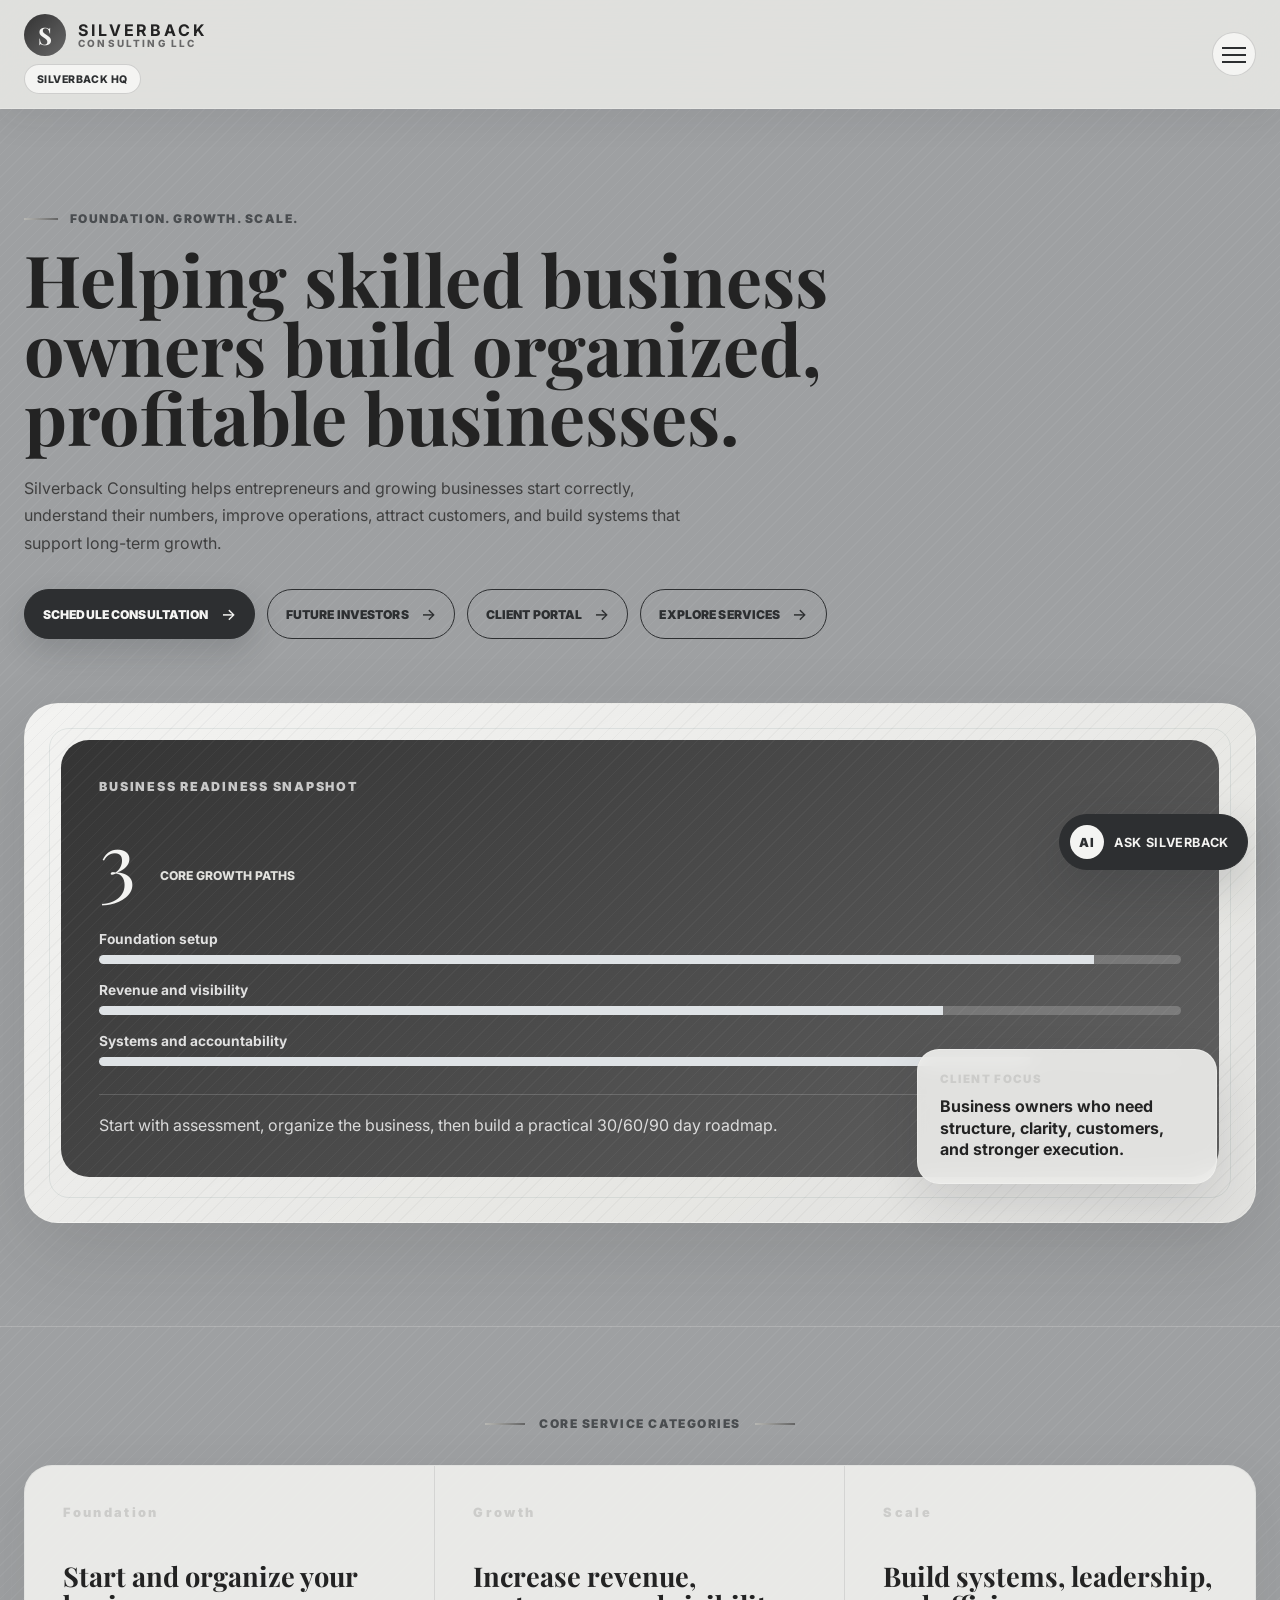
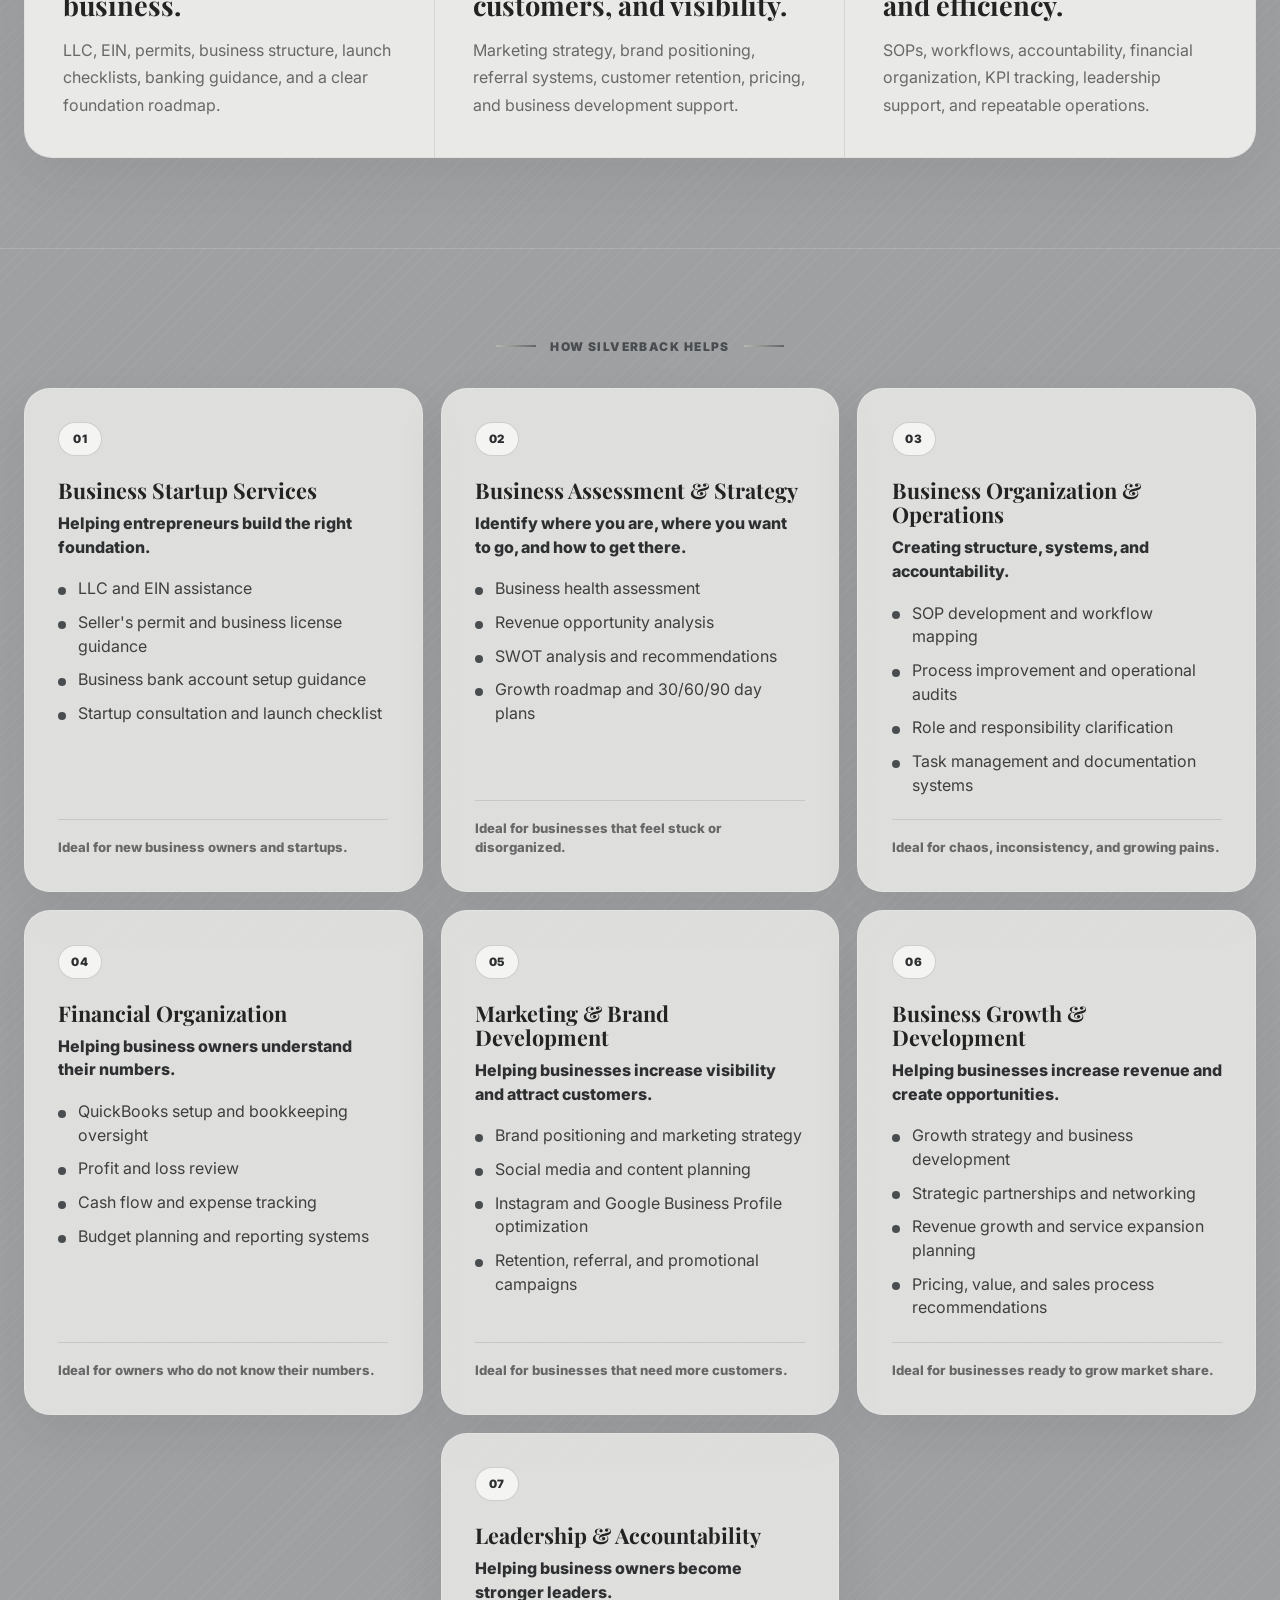
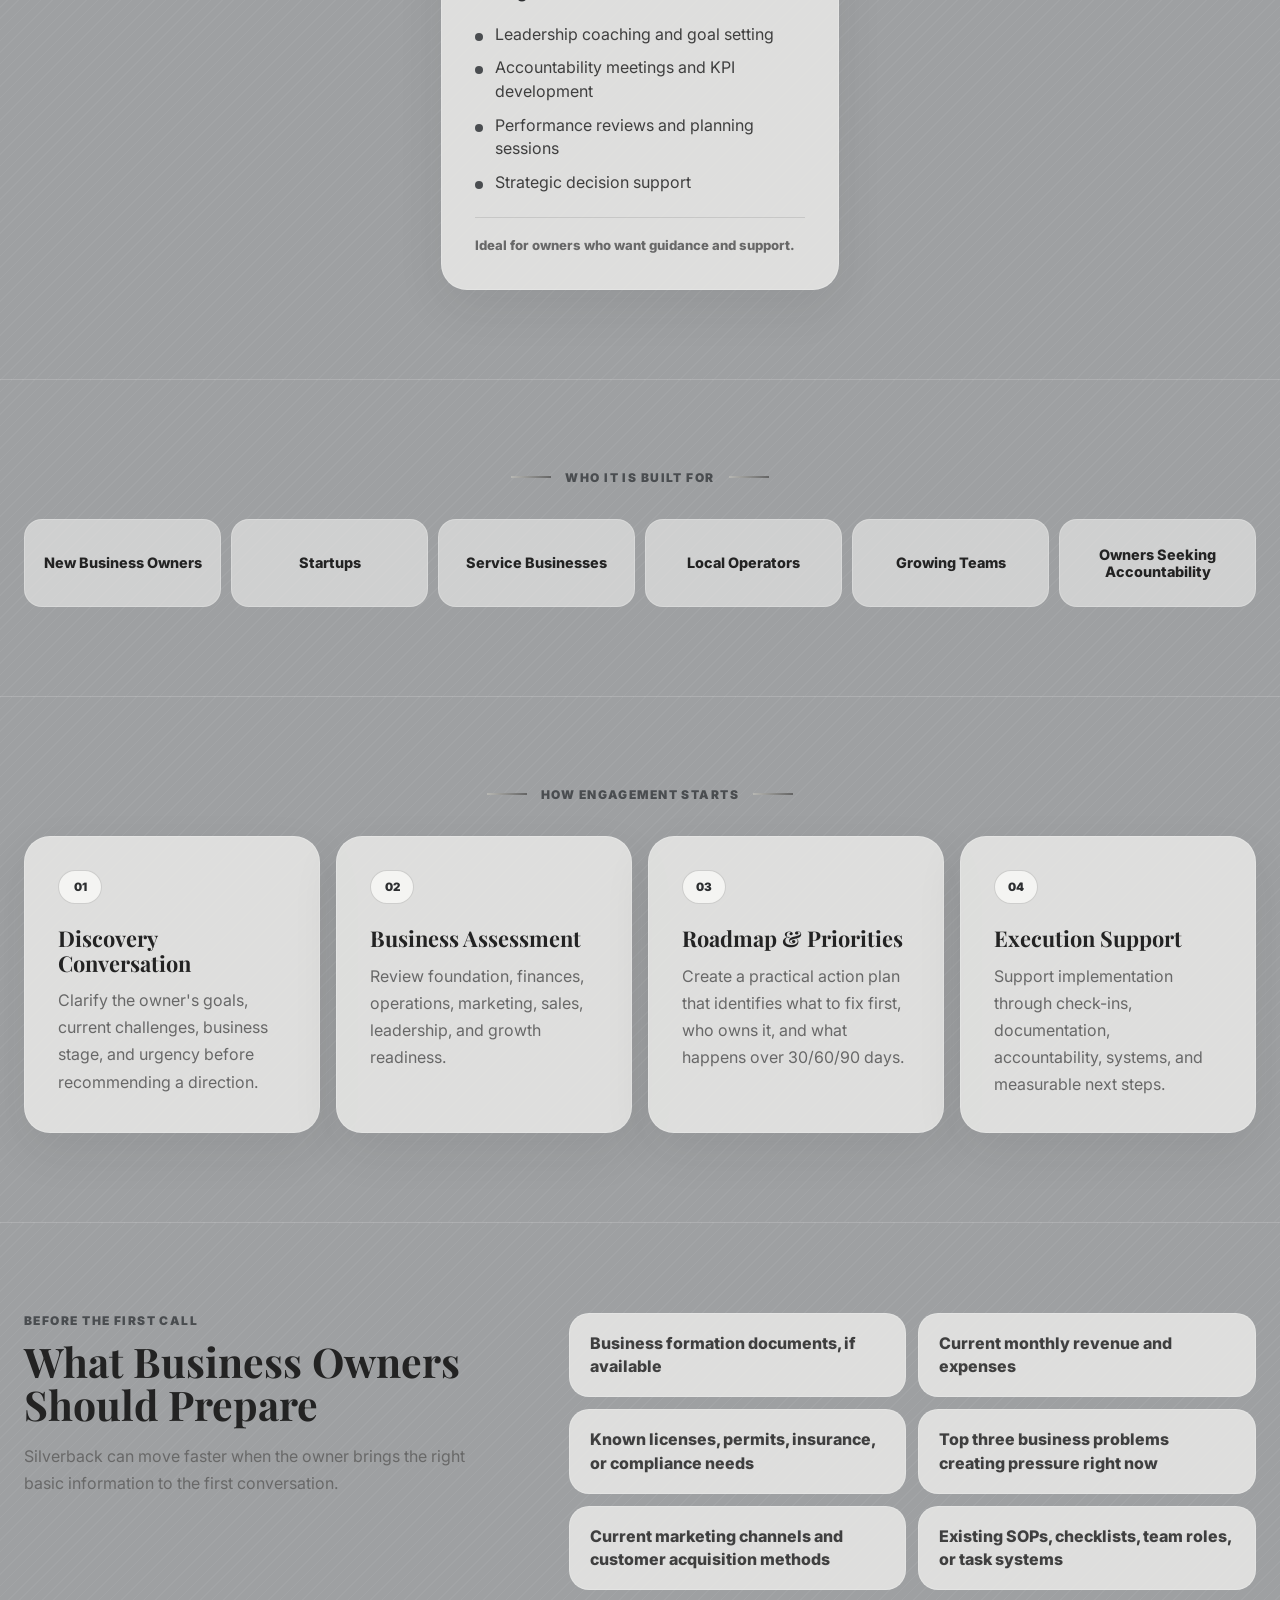
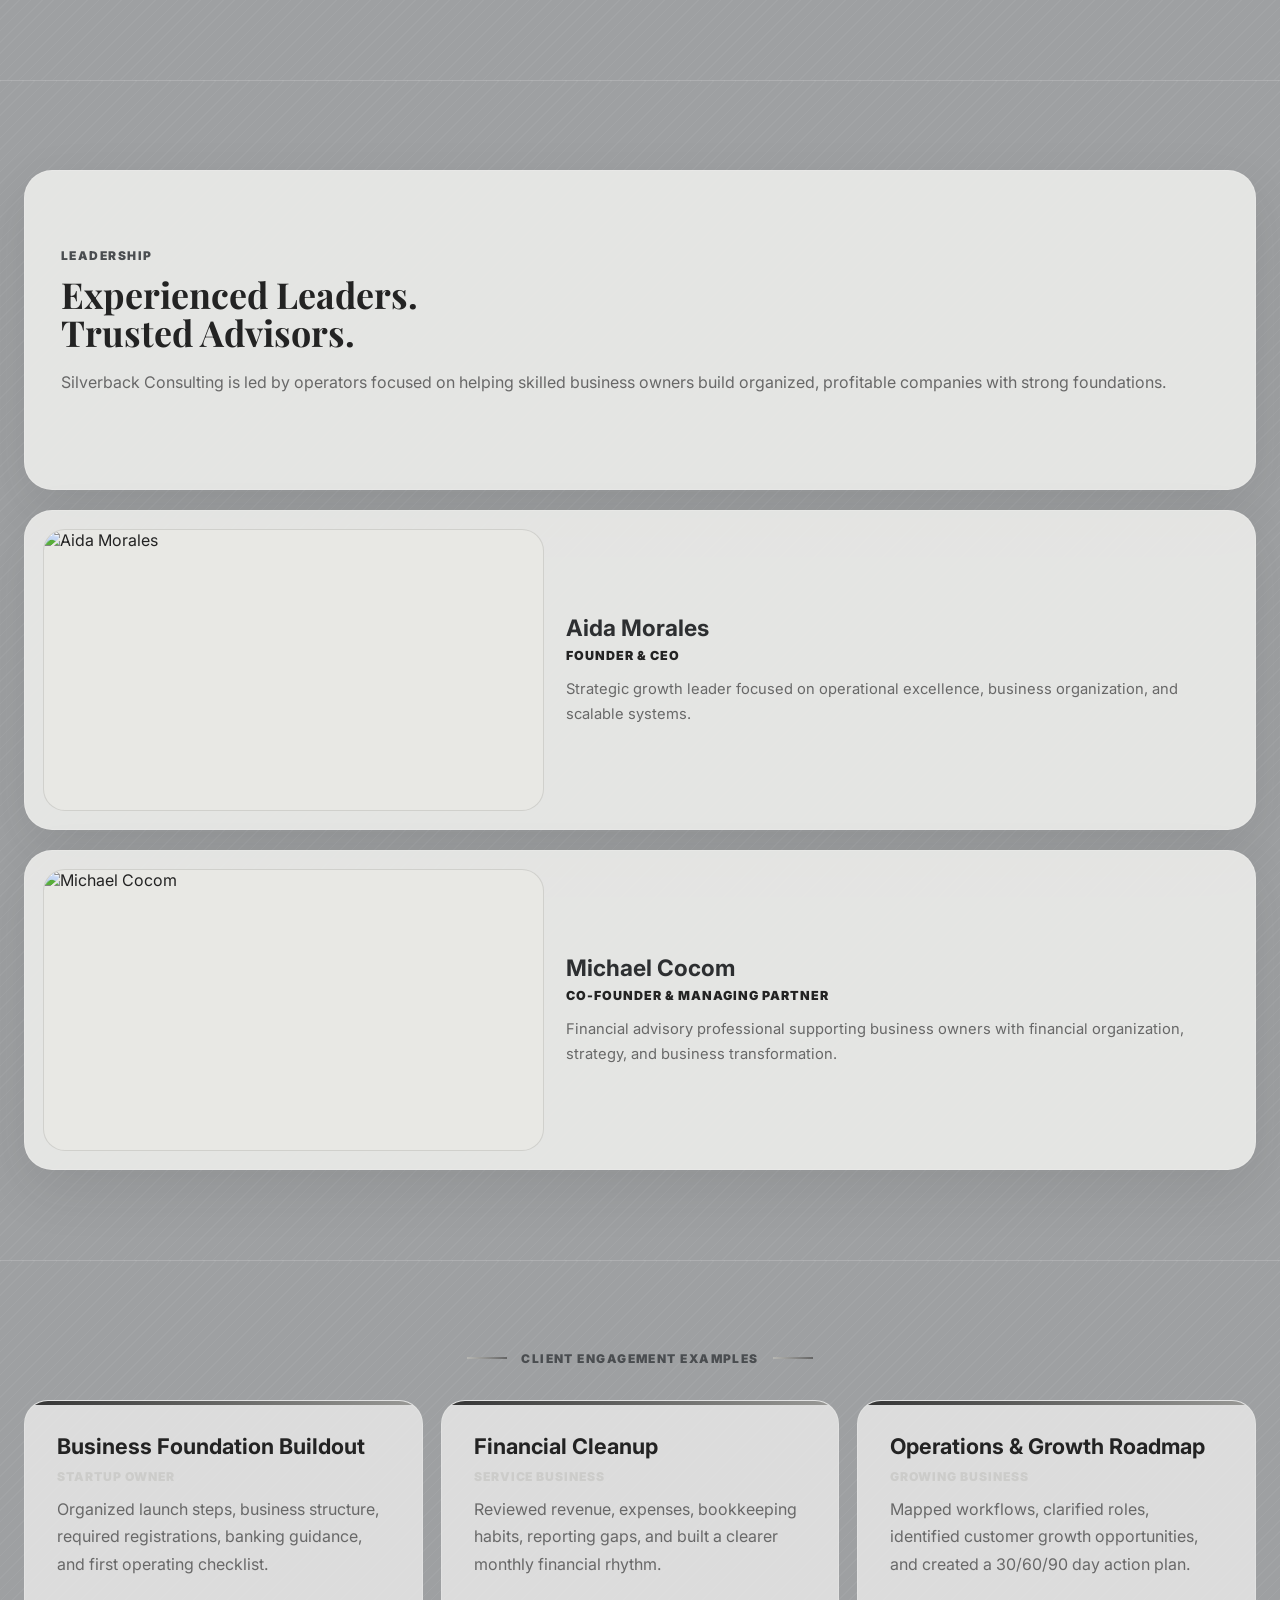
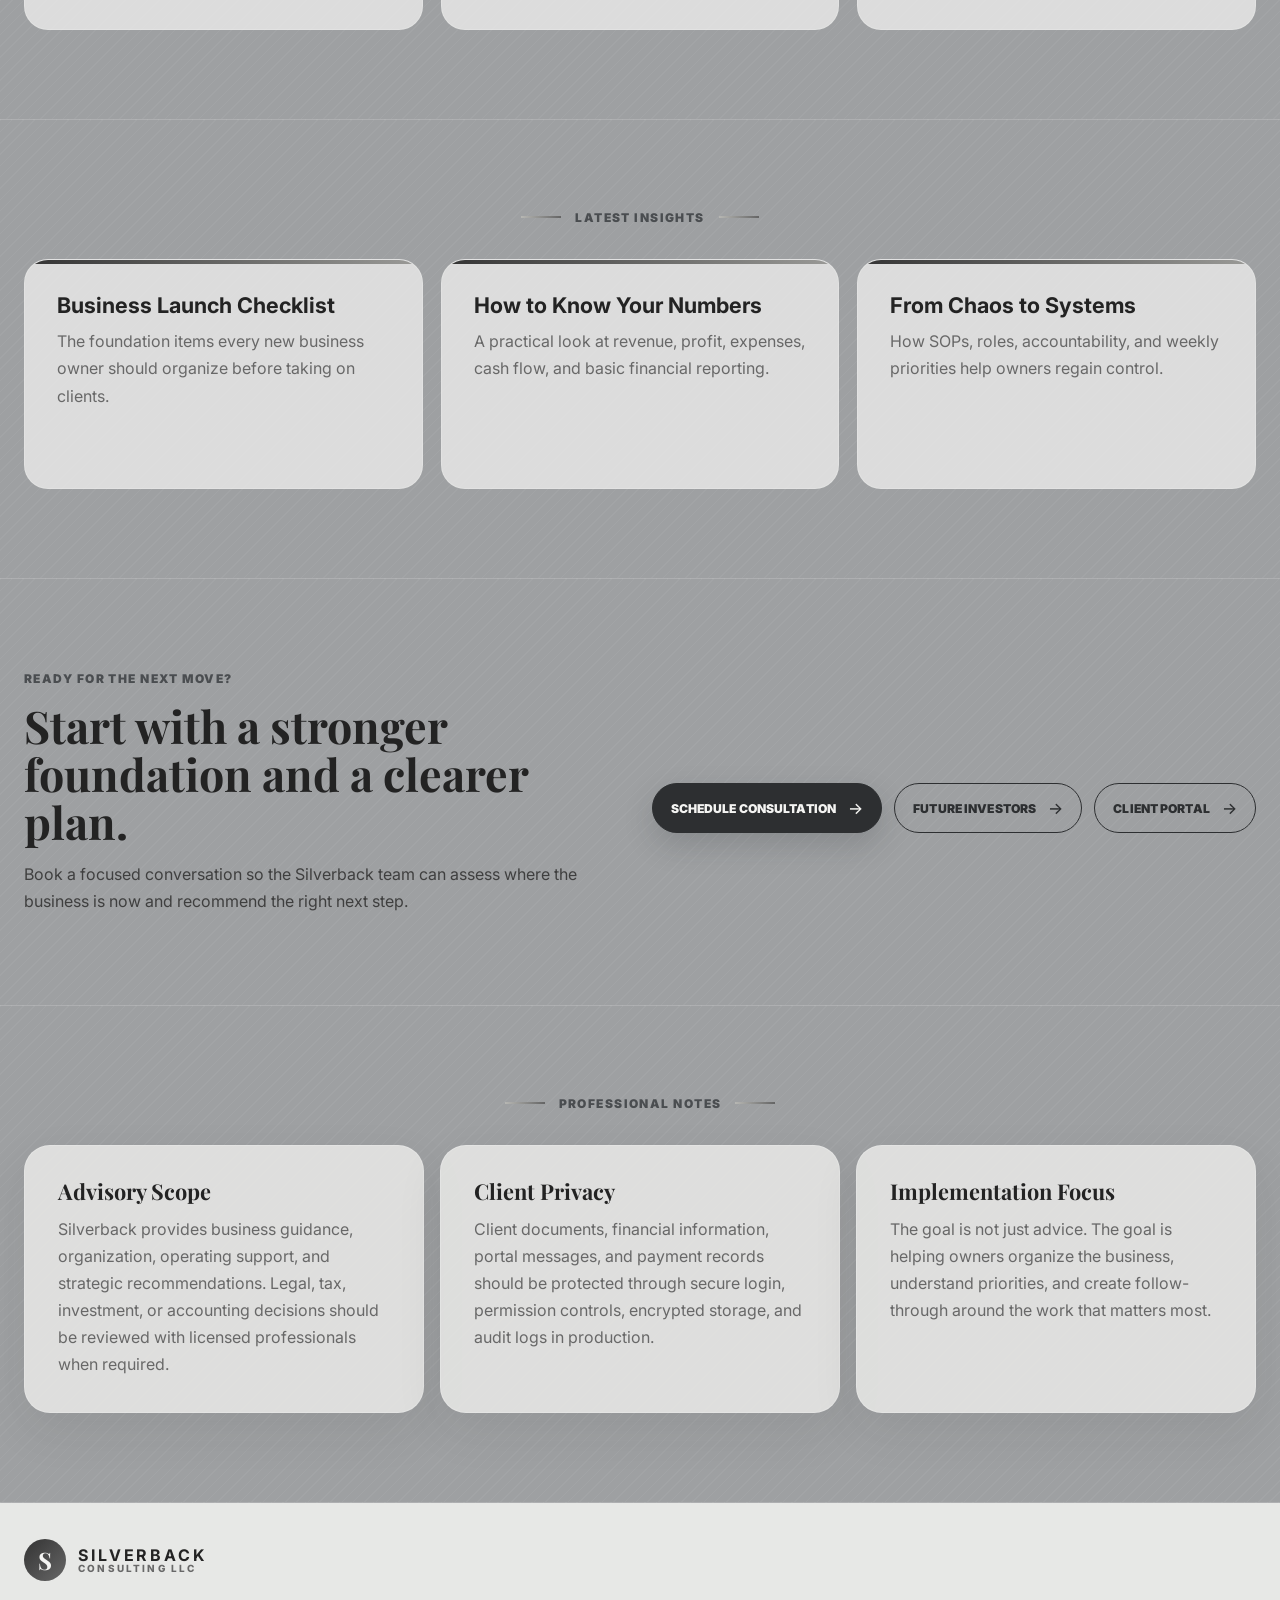
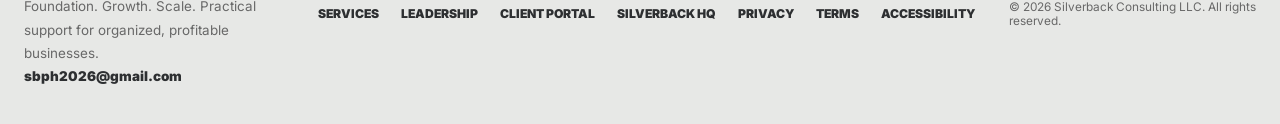
==== index.html @ 62743838 "Initial Silverback website deployment" ====
<!doctype html>
<html lang="en">
  <head>
    <meta charset="utf-8">
    <meta name="viewport" content="width=device-width, initial-scale=1">
    <title>Silverback Consulting LLC</title>
    <meta
      name="description"
      content="Silverback Consulting LLC helps entrepreneurs and business owners build strong foundations, increase revenue, and create organized operating systems."
    >
    <meta name="theme-color" content="#9ea0a2">
    <link rel="preconnect" href="https://fonts.googleapis.com">
    <link rel="preconnect" href="https://fonts.gstatic.com" crossorigin>
    <link
      href="https://fonts.googleapis.com/css2?family=Inter:wght@400;500;600;700;800&family=Playfair+Display:wght@600;700&display=swap"
      rel="stylesheet"
    >
    <link rel="stylesheet" href="styles.css?v=demo-final-1">
  </head>
  <body id="top">
    <a class="skip-link" href="#main-content">Skip to content</a>
    <header class="site-header">
      <div class="brand-lockup">
        <a class="brand" href="#top" aria-label="Silverback Consulting home">
          <span class="brand-mark">S</span>
          <span class="brand-text"><strong>Silverback</strong><small>Consulting LLC</small></span>
        </a>
        <a class="hq-tab" href="crm.html">Silverback HQ</a>
      </div>
      <button class="menu-toggle" type="button" aria-label="Open navigation" aria-expanded="false" aria-controls="site-nav" data-menu-toggle>
        <span></span><span></span><span></span>
      </button>
      <nav class="site-nav" id="site-nav" data-nav>
        <a href="#services">Services</a>
        <a href="#industries">Industries</a>
        <a href="#insights">Insights</a>
        <a href="#case-studies">Case Studies</a>
        <a href="#leadership">About</a>
        <a href="#contact">Contact</a>
        <a class="nav-button" href="#future-investors">Future Investors</a>
        <a class="nav-button" href="client-portal.html">Client Portal</a>
        <a class="nav-button filled" href="#schedule-consultation">Schedule Consultation</a>
      </nav>
    </header>

    <main id="main-content">
      <section class="hero">
        <div class="hero-copy">
          <p class="eyebrow">Foundation. Growth. Scale.</p>
          <h1>Helping skilled business owners build organized, profitable businesses.</h1>
          <p>
            Silverback Consulting helps entrepreneurs and growing businesses start correctly,
            understand their numbers, improve operations, attract customers, and build systems
            that support long-term growth.
          </p>
          <div class="hero-actions">
            <a class="button primary" href="#schedule-consultation">Schedule Consultation</a>
            <a class="button ghost" href="#future-investors">Future Investors</a>
            <a class="button ghost" href="client-portal.html">Client Portal</a>
            <a class="button ghost" href="#services">Explore Services</a>
          </div>
        </div>
        <div class="hero-visual" aria-label="Business performance overview">
          <div class="insight-panel">
            <div class="panel-topline">Business Readiness Snapshot</div>
            <div class="panel-score">
              <span>3</span>
              <small>Core growth paths</small>
            </div>
            <div class="panel-bars">
              <span style="--bar: 92%"><b>Foundation setup</b></span>
              <span style="--bar: 78%"><b>Revenue and visibility</b></span>
              <span style="--bar: 86%"><b>Systems and accountability</b></span>
            </div>
            <div class="panel-note">Start with assessment, organize the business, then build a practical 30/60/90 day roadmap.</div>
          </div>
          <div class="decision-card">
            <span>Client Focus</span>
            <strong>Business owners who need structure, clarity, customers, and stronger execution.</strong>
          </div>
        </div>
      </section>

      <section class="focus-strip" id="services">
        <div class="section-kicker">Core Service Categories</div>
        <div class="focus-grid">
          <article>
            <span class="line-icon">Foundation</span>
            <h2>Start and organize your business.</h2>
            <p>LLC, EIN, permits, business structure, launch checklists, banking guidance, and a clear foundation roadmap.</p>
          </article>
          <article>
            <span class="line-icon">Growth</span>
            <h2>Increase revenue, customers, and visibility.</h2>
            <p>Marketing strategy, brand positioning, referral systems, customer retention, pricing, and business development support.</p>
          </article>
          <article>
            <span class="line-icon">Scale</span>
            <h2>Build systems, leadership, and efficiency.</h2>
            <p>SOPs, workflows, accountability, financial organization, KPI tracking, leadership support, and repeatable operations.</p>
          </article>
        </div>
      </section>

      <section class="services-detail-section">
        <div class="section-kicker">How Silverback Helps</div>
        <div class="service-detail-grid">
          <article>
            <span>01</span>
            <h3>Business Startup Services</h3>
            <p>Helping entrepreneurs build the right foundation.</p>
            <ul>
              <li>LLC and EIN assistance</li>
              <li>Seller's permit and business license guidance</li>
              <li>Business bank account setup guidance</li>
              <li>Startup consultation and launch checklist</li>
            </ul>
            <small>Ideal for new business owners and startups.</small>
          </article>
          <article>
            <span>02</span>
            <h3>Business Assessment & Strategy</h3>
            <p>Identify where you are, where you want to go, and how to get there.</p>
            <ul>
              <li>Business health assessment</li>
              <li>Revenue opportunity analysis</li>
              <li>SWOT analysis and recommendations</li>
              <li>Growth roadmap and 30/60/90 day plans</li>
            </ul>
            <small>Ideal for businesses that feel stuck or disorganized.</small>
          </article>
          <article>
            <span>03</span>
            <h3>Business Organization & Operations</h3>
            <p>Creating structure, systems, and accountability.</p>
            <ul>
              <li>SOP development and workflow mapping</li>
              <li>Process improvement and operational audits</li>
              <li>Role and responsibility clarification</li>
              <li>Task management and documentation systems</li>
            </ul>
            <small>Ideal for chaos, inconsistency, and growing pains.</small>
          </article>
          <article>
            <span>04</span>
            <h3>Financial Organization</h3>
            <p>Helping business owners understand their numbers.</p>
            <ul>
              <li>QuickBooks setup and bookkeeping oversight</li>
              <li>Profit and loss review</li>
              <li>Cash flow and expense tracking</li>
              <li>Budget planning and reporting systems</li>
            </ul>
            <small>Ideal for owners who do not know their numbers.</small>
          </article>
          <article>
            <span>05</span>
            <h3>Marketing & Brand Development</h3>
            <p>Helping businesses increase visibility and attract customers.</p>
            <ul>
              <li>Brand positioning and marketing strategy</li>
              <li>Social media and content planning</li>
              <li>Instagram and Google Business Profile optimization</li>
              <li>Retention, referral, and promotional campaigns</li>
            </ul>
            <small>Ideal for businesses that need more customers.</small>
          </article>
          <article>
            <span>06</span>
            <h3>Business Growth & Development</h3>
            <p>Helping businesses increase revenue and create opportunities.</p>
            <ul>
              <li>Growth strategy and business development</li>
              <li>Strategic partnerships and networking</li>
              <li>Revenue growth and service expansion planning</li>
              <li>Pricing, value, and sales process recommendations</li>
            </ul>
            <small>Ideal for businesses ready to grow market share.</small>
          </article>
          <article>
            <span>07</span>
            <h3>Leadership & Accountability</h3>
            <p>Helping business owners become stronger leaders.</p>
            <ul>
              <li>Leadership coaching and goal setting</li>
              <li>Accountability meetings and KPI development</li>
              <li>Performance reviews and planning sessions</li>
              <li>Strategic decision support</li>
            </ul>
            <small>Ideal for owners who want guidance and support.</small>
          </article>
        </div>
      </section>

      <section class="industries-section" id="industries">
        <div class="section-kicker">Who It Is Built For</div>
        <div class="industries-grid">
          <span>New Business Owners</span>
          <span>Startups</span>
          <span>Service Businesses</span>
          <span>Local Operators</span>
          <span>Growing Teams</span>
          <span>Owners Seeking Accountability</span>
        </div>
      </section>

      <section class="engagement-section">
        <div class="section-kicker">How Engagement Starts</div>
        <div class="engagement-grid">
          <article>
            <span>01</span>
            <h3>Discovery Conversation</h3>
            <p>Clarify the owner's goals, current challenges, business stage, and urgency before recommending a direction.</p>
          </article>
          <article>
            <span>02</span>
            <h3>Business Assessment</h3>
            <p>Review foundation, finances, operations, marketing, sales, leadership, and growth readiness.</p>
          </article>
          <article>
            <span>03</span>
            <h3>Roadmap & Priorities</h3>
            <p>Create a practical action plan that identifies what to fix first, who owns it, and what happens over 30/60/90 days.</p>
          </article>
          <article>
            <span>04</span>
            <h3>Execution Support</h3>
            <p>Support implementation through check-ins, documentation, accountability, systems, and measurable next steps.</p>
          </article>
        </div>
      </section>

      <section class="readiness-section">
        <div>
          <p class="eyebrow">Before The First Call</p>
          <h2>What Business Owners Should Prepare</h2>
          <p>Silverback can move faster when the owner brings the right basic information to the first conversation.</p>
        </div>
        <div class="readiness-list">
          <span>Business formation documents, if available</span>
          <span>Current monthly revenue and expenses</span>
          <span>Known licenses, permits, insurance, or compliance needs</span>
          <span>Top three business problems creating pressure right now</span>
          <span>Current marketing channels and customer acquisition methods</span>
          <span>Existing SOPs, checklists, team roles, or task systems</span>
        </div>
      </section>

      <section class="leadership-section" id="leadership">
        <div class="leadership-copy">
          <p class="eyebrow">Leadership</p>
          <h2>Experienced Leaders. Trusted Advisors.</h2>
          <p>
            Silverback Consulting is led by operators focused on helping skilled business owners
            build organized, profitable companies with strong foundations.
          </p>
        </div>
        <article class="leader-card">
          <img class="leader-photo" src="assets/aida-morales.png" alt="Aida Morales">
          <div>
            <h3>Aida Morales</h3>
            <span>Founder & CEO</span>
            <p>Strategic growth leader focused on operational excellence, business organization, and scalable systems.</p>
          </div>
        </article>
        <article class="leader-card">
          <img class="leader-photo" src="assets/michael-cocom.png?v=crop-1" alt="Michael Cocom">
          <div>
            <h3>Michael Cocom</h3>
            <span>Co-Founder & Managing Partner</span>
            <p>Financial advisory professional supporting business owners with financial organization, strategy, and business transformation.</p>
          </div>
        </article>
      </section>

      <section class="case-section" id="case-studies">
        <div class="section-kicker">Client Engagement Examples</div>
        <div class="card-grid">
          <article>
            <h3>Business Foundation Buildout</h3>
            <span>Startup Owner</span>
            <p>Organized launch steps, business structure, required registrations, banking guidance, and first operating checklist.</p>
          </article>
          <article>
            <h3>Financial Cleanup</h3>
            <span>Service Business</span>
            <p>Reviewed revenue, expenses, bookkeeping habits, reporting gaps, and built a clearer monthly financial rhythm.</p>
          </article>
          <article>
            <h3>Operations & Growth Roadmap</h3>
            <span>Growing Business</span>
            <p>Mapped workflows, clarified roles, identified customer growth opportunities, and created a 30/60/90 day action plan.</p>
          </article>
        </div>
      </section>

      <section class="insights-section" id="insights">
        <div class="section-kicker">Latest Insights</div>
        <div class="card-grid insights-grid">
          <article><h3>Business Launch Checklist</h3><p>The foundation items every new business owner should organize before taking on clients.</p></article>
          <article><h3>How to Know Your Numbers</h3><p>A practical look at revenue, profit, expenses, cash flow, and basic financial reporting.</p></article>
          <article><h3>From Chaos to Systems</h3><p>How SOPs, roles, accountability, and weekly priorities help owners regain control.</p></article>
        </div>
      </section>

      <section class="closing-cta" id="contact">
        <div>
          <p class="eyebrow">Ready for the next move?</p>
          <h2>Start with a stronger foundation and a clearer plan.</h2>
          <p>Book a focused conversation so the Silverback team can assess where the business is now and recommend the right next step.</p>
        </div>
        <div class="closing-actions">
          <a class="button primary" href="#schedule-consultation">Schedule Consultation</a>
          <a class="button ghost" href="#future-investors">Future Investors</a>
          <a class="button ghost" href="client-portal.html">Client Portal</a>
        </div>
      </section>

      <section class="trust-section">
        <div class="section-kicker">Professional Notes</div>
        <div class="trust-grid">
          <article>
            <h3>Advisory Scope</h3>
            <p>Silverback provides business guidance, organization, operating support, and strategic recommendations. Legal, tax, investment, or accounting decisions should be reviewed with licensed professionals when required.</p>
          </article>
          <article>
            <h3>Client Privacy</h3>
            <p>Client documents, financial information, portal messages, and payment records should be protected through secure login, permission controls, encrypted storage, and audit logs in production.</p>
          </article>
          <article>
            <h3>Implementation Focus</h3>
            <p>The goal is not just advice. The goal is helping owners organize the business, understand priorities, and create follow-through around the work that matters most.</p>
          </article>
        </div>
      </section>

      <section class="investor-section investor-modal" id="future-investors" hidden aria-label="Future investor intake popup">
        <div class="investor-dialog" role="dialog" aria-modal="true" aria-labelledby="investor-title">
          <div class="investor-intro">
            <p class="eyebrow">Future Investors</p>
            <h2 id="investor-title">Investor Intake</h2>
            <p>Share your contact details, investment goals, and timeline for follow-up.</p>
            <button class="investor-close" type="button" data-investor-close aria-label="Close investor intake">Close</button>
          </div>
          <form class="investor-form" data-investor-form>
            <label>Full Name<input type="text" name="investorName" placeholder="Your full name" required></label>
            <label>Email<input type="email" name="investorEmail" placeholder="you@example.com" required></label>
            <label>Phone<input type="tel" name="investorPhone" placeholder="(555) 000-0000"></label>
            <label>Investor Type<select name="investorType" required><option value="">Select one</option><option>Individual Investor</option><option>Business Owner</option><option>Family Office</option><option>Institutional Investor</option><option>Strategic Partner</option></select></label>
            <label>Investment Interest<select name="investmentInterest" required><option value="">Select interest</option><option>Business Acquisition</option><option>Growth Capital</option><option>Real Estate / Development</option><option>Private Equity Opportunity</option><option>Partnership / Joint Venture</option></select></label>
            <label>Investment Range<select name="investmentRange" required><option value="">Select range</option><option>Under $50,000</option><option>$50,000 - $250,000</option><option>$250,000 - $1M</option><option>$1M - $5M</option><option>$5M+</option></select></label>
            <label>Timeline<select name="timeline"><option>Exploring Options</option><option>0-3 Months</option><option>3-6 Months</option><option>6-12 Months</option><option>12+ Months</option></select></label>
            <label>Preferred Follow-Up<select name="followUp"><option>Email</option><option>Phone Call</option><option>Video Meeting</option><option>In-Person Meeting</option></select></label>
            <label class="wide">Goals<textarea name="investorGoals" rows="3" placeholder="Share investment goals, questions, and anything the team should know."></textarea></label>
            <label class="checkbox-row wide"><input type="checkbox" name="permission" required> I agree to be contacted by Silverback Consulting LLC regarding future investment opportunities.</label>
            <button class="button primary" type="submit">Submit Investor Intake</button>
            <p class="form-status" data-investor-status role="status" aria-live="polite"></p>
          </form>
        </div>
      </section>

      <section class="schedule-modal" id="schedule-consultation" hidden aria-label="Schedule consultation popup">
        <div class="schedule-dialog" role="dialog" aria-modal="true" aria-labelledby="schedule-title">
          <div class="schedule-intro">
            <p class="eyebrow">Schedule Consultation</p>
            <h2 id="schedule-title">Book a One-Hour Meeting</h2>
            <p>Choose a date and a one-hour time slot between 10:00 AM and 4:00 PM.</p>
            <button class="investor-close" type="button" data-schedule-close aria-label="Close schedule form">Close</button>
          </div>
          <form class="schedule-form" data-schedule-form>
            <label>Full Name<input type="text" name="scheduleName" placeholder="Your full name" required></label>
            <label>Email<input type="email" name="scheduleEmail" placeholder="you@example.com" required></label>
            <label>Phone<input type="tel" name="schedulePhone" placeholder="(555) 000-0000"></label>
            <label>Meeting Date<input type="date" name="meetingDate" required></label>
            <label>Meeting Time<select name="meetingTime" required><option value="">Select one-hour time slot</option><option>10:00 AM - 11:00 AM</option><option>11:00 AM - 12:00 PM</option><option>12:00 PM - 1:00 PM</option><option>1:00 PM - 2:00 PM</option><option>2:00 PM - 3:00 PM</option><option>3:00 PM - 4:00 PM</option></select></label>
            <label class="wide">Discussion Notes<textarea name="meetingNotes" rows="3" placeholder="Briefly share your business goals or questions."></textarea></label>
            <button class="button primary" type="submit">Request Meeting</button>
            <p class="form-status" data-schedule-status role="status" aria-live="polite"></p>
          </form>
        </div>
      </section>
    </main>

    <footer class="site-footer">
      <div>
        <a class="brand footer-brand" href="#top" aria-label="Silverback Consulting home">
          <span class="brand-mark">S</span>
          <span class="brand-text"><strong>Silverback</strong><small>Consulting LLC</small></span>
        </a>
        <p>Foundation. Growth. Scale. Practical support for organized, profitable businesses.</p>
        <p><a href="mailto:sbph2026@gmail.com">sbph2026@gmail.com</a></p>
      </div>
      <nav>
        <a href="#services">Services</a>
        <a href="#leadership">Leadership</a>
        <a href="client-portal.html">Client Portal</a>
        <a href="crm.html">Silverback HQ</a>
        <a href="privacy.html">Privacy</a>
        <a href="terms.html">Terms</a>
        <a href="accessibility.html">Accessibility</a>
      </nav>
      <span>© 2026 Silverback Consulting LLC. All rights reserved.</span>
    </footer>

    <section class="ai-chat" data-chat-widget aria-label="Silverback AI assistant">
      <button class="ai-chat-toggle" type="button" data-chat-toggle aria-expanded="false" aria-controls="silverback-chat-panel">
        <span>AI</span>
        <strong>Ask Silverback</strong>
      </button>
      <div class="ai-chat-panel" id="silverback-chat-panel" data-chat-panel hidden>
        <div class="ai-chat-header">
          <div>
            <span>Silverback AI</span>
            <strong>Strategy Assistant</strong>
          </div>
          <button type="button" data-chat-close aria-label="Close chat">Close</button>
        </div>
        <div class="ai-chat-messages" data-chat-messages aria-live="polite"></div>
        <div class="ai-chat-actions" data-chat-actions>
          <button type="button" data-chat-prompt="What services do you offer?">Services</button>
          <button type="button" data-chat-prompt="I want to schedule a consultation">Schedule</button>
          <button type="button" data-chat-prompt="I am a future investor">Investors</button>
          <button type="button" data-chat-prompt="I want to become a lead">Capture my info</button>
        </div>
        <form class="ai-chat-form" data-chat-form>
          <input type="text" name="message" autocomplete="off" placeholder="Ask about services, pricing, investing, or next steps..." aria-label="Message Silverback AI">
          <button type="submit">Send</button>
        </form>
      </div>
    </section>

    <script src="script.js?v=demo-final-1"></script>
  </body>
</html>
---- styles.css ----
:root {
  --bg: #9ea0a2;
  --section-bg: #9ea0a2;
  --paper: #f4f4f2;
  --paper-soft: #e8e8e4;
  --ink: #232323;
  --ink-soft: #3f3f3f;
  --muted: #686868;
  --green: #2d2f31;
  --green-2: #4a4d50;
  --mint: #e2e2de;
  --accent: #ccccca;
  --accent-soft: #ddddda;
  --line: rgba(244, 244, 242, 0.24);
  --line-dark: rgba(35, 35, 35, 0.18);
  --shadow: 0 24px 70px rgba(35, 35, 35, 0.14);
  --content: 1420px;
  --section-x: max(24px, calc((100vw - var(--content)) / 2));
}

* {
  box-sizing: border-box;
}

html {
  scroll-behavior: smooth;
  scroll-padding-top: 104px;
}

body {
  margin: 0;
  min-width: 320px;
  overflow-x: hidden;
  background:
    repeating-linear-gradient(135deg, rgba(255, 255, 255, 0.045) 0 1px, transparent 1px 8px),
    var(--section-bg);
  background-attachment: fixed;
  color: var(--ink);
  font-family: Inter, Arial, sans-serif;
  font-size: 16px;
  -webkit-font-smoothing: antialiased;
}

body.modal-open {
  overflow: hidden;
}

a {
  color: inherit;
  text-decoration: none;
}

button,
input,
select,
textarea {
  font: inherit;
}

button,
a {
  -webkit-tap-highlight-color: transparent;
}

img {
  display: block;
  max-width: 100%;
}

.skip-link {
  position: fixed;
  top: 10px;
  left: 10px;
  z-index: 200;
  padding: 10px 14px;
  transform: translateY(-160%);
  border: 1px solid var(--green);
  background: var(--paper);
  color: var(--green);
  font-weight: 800;
}

.skip-link:focus {
  transform: translateY(0);
}

:focus-visible {
  outline: 2px solid var(--accent);
  outline-offset: 3px;
}

.site-header {
  position: sticky;
  top: 0;
  z-index: 50;
  display: grid;
  grid-template-columns: minmax(240px, 320px) minmax(0, 1fr);
  gap: clamp(22px, 4vw, 64px);
  align-items: center;
  min-height: 92px;
  padding: 14px var(--section-x);
  border-bottom: 1px solid rgba(243, 243, 241, 0.3);
  background: rgba(236, 236, 233, 0.84);
  box-shadow: 0 10px 34px rgba(36, 40, 44, 0.07);
  backdrop-filter: blur(22px);
}

.brand-lockup {
  display: grid;
  gap: 8px;
  justify-items: start;
}

.brand {
  display: inline-flex;
  align-items: center;
  gap: 12px;
}

.brand-mark {
  display: grid;
  width: 42px;
  height: 42px;
  place-items: center;
  border-radius: 50%;
  background: linear-gradient(135deg, #333333, #676767);
  color: var(--paper);
  font-family: "Playfair Display", Georgia, serif;
  font-size: 1.5rem;
  font-weight: 700;
}

.brand-text {
  display: grid;
  gap: 1px;
  line-height: 1;
  text-transform: uppercase;
}

.brand-text strong {
  color: var(--ink);
  font-size: 1rem;
  letter-spacing: 0.18em;
}

.brand-text small {
  color: var(--muted);
  font-size: 0.62rem;
  font-weight: 800;
  letter-spacing: 0.22em;
}

.hq-tab {
  display: inline-flex;
  min-height: 30px;
  align-items: center;
  justify-content: center;
  padding: 0 12px;
  border: 1px solid var(--line-dark);
  border-radius: 999px;
  background: var(--paper);
  color: var(--green);
  font-size: 0.66rem;
  font-weight: 800;
  letter-spacing: 0.04em;
  text-transform: uppercase;
  white-space: nowrap;
}

.site-nav {
  display: flex;
  justify-content: flex-end;
  gap: clamp(14px, 1.5vw, 28px);
  align-items: center;
  color: var(--ink-soft);
  font-size: clamp(0.7rem, 0.76vw, 0.84rem);
  font-weight: 800;
  text-transform: uppercase;
  white-space: nowrap;
}

.site-nav a:not(.nav-button) {
  position: relative;
  padding: 12px 0;
}

.site-nav a:not(.nav-button)::after {
  position: absolute;
  right: 0;
  bottom: 5px;
  left: 0;
  height: 2px;
  content: "";
  transform: scaleX(0);
  transform-origin: right;
  background: var(--green);
  transition: transform 180ms ease;
}

.site-nav a:hover::after,
.site-nav a:focus-visible::after {
  transform: scaleX(1);
  transform-origin: left;
}

.nav-button,
.button {
  display: inline-flex;
  min-height: 44px;
  align-items: center;
  justify-content: center;
  padding: 0 18px;
  border: 1px solid var(--green);
  border-radius: 999px;
  font-weight: 900;
  letter-spacing: 0.01em;
  text-transform: uppercase;
  transition: background 180ms ease, color 180ms ease, transform 180ms ease, box-shadow 180ms ease;
}

.nav-button {
  min-height: 40px;
  padding: 0 14px;
  color: var(--green);
}

.nav-button.filled,
.button.primary {
  border-color: var(--green);
  background: var(--green);
  color: var(--paper);
  box-shadow: 0 12px 30px rgba(36, 40, 44, 0.18);
}

.nav-button:hover,
.button:hover {
  transform: translateY(-2px);
}

.nav-button.filled:hover,
.button.primary:hover {
  background: var(--green-2);
}

.menu-toggle {
  display: none;
  width: 44px;
  height: 44px;
  padding: 9px;
  border: 1px solid var(--line-dark);
  border-radius: 50%;
  background: var(--paper);
  cursor: pointer;
}

.menu-toggle span {
  display: block;
  height: 2px;
  margin: 5px 0;
  background: var(--green);
  transition: transform 180ms ease, opacity 180ms ease;
}

.menu-toggle[aria-expanded="true"] span:nth-child(1) {
  transform: translateY(7px) rotate(45deg);
}

.menu-toggle[aria-expanded="true"] span:nth-child(2) {
  opacity: 0;
}

.menu-toggle[aria-expanded="true"] span:nth-child(3) {
  transform: translateY(-7px) rotate(-45deg);
}

.hero {
  display: grid;
  grid-template-columns: minmax(0, 1.02fr) minmax(420px, 0.98fr);
  gap: clamp(32px, 5vw, 90px);
  align-items: center;
  min-height: calc(100svh - 92px);
  padding: clamp(70px, 8vw, 118px) var(--section-x);
  border-bottom: 1px solid rgba(243, 243, 241, 0.2);
  background:
    repeating-linear-gradient(135deg, rgba(255, 255, 255, 0.045) 0 1px, transparent 1px 8px),
    var(--section-bg);
}

.hero-copy {
  max-width: 760px;
}

.eyebrow,
.section-kicker {
  color: var(--green-2);
  font-size: 0.75rem;
  font-weight: 900;
  letter-spacing: 0.12em;
  text-transform: uppercase;
}

.hero .eyebrow {
  display: flex;
  gap: 12px;
  align-items: center;
}

.hero .eyebrow::before {
  width: 34px;
  height: 2px;
  content: "";
  background: linear-gradient(90deg, #b7b7b3, #646464);
}

h1,
h2,
h3,
p {
  margin-top: 0;
}

h1,
h2 {
  font-family: "Playfair Display", Georgia, serif;
  letter-spacing: 0;
}

h1 {
  max-width: 850px;
  margin: 18px 0 24px;
  color: var(--ink);
  font-size: clamp(3rem, 5.6vw, 6.4rem);
  line-height: 0.96;
}

.hero-copy > p:not(.eyebrow) {
  max-width: 680px;
  color: var(--ink-soft);
  font-size: clamp(1rem, 1.2vw, 1.22rem);
  line-height: 1.72;
}

.hero-actions,
.closing-actions {
  display: flex;
  flex-wrap: wrap;
  gap: 12px;
  margin-top: 32px;
}

.button {
  min-height: 50px;
  font-size: 0.76rem;
}

.button::after {
  margin-left: 12px;
  content: "\2192";
  font-size: 1rem;
  font-weight: 500;
}

.button.ghost {
  background: transparent;
  color: var(--green);
}

.button.ghost:hover {
  background: var(--mint);
}

.hero-visual {
  position: relative;
  min-height: 520px;
  padding: clamp(18px, 3vw, 36px);
  border: 1px solid var(--line);
  border-radius: 34px;
  background:
    repeating-linear-gradient(135deg, rgba(42, 42, 42, 0.035) 0 1px, transparent 1px 10px),
    linear-gradient(150deg, rgba(243, 243, 241, 0.94), rgba(221, 221, 218, 0.84)),
    var(--paper);
  box-shadow: 0 28px 80px rgba(35, 35, 35, 0.13);
}

.hero-visual::before {
  position: absolute;
  inset: 24px;
  content: "";
  border: 1px solid rgba(6, 59, 49, 0.08);
  border-radius: 20px;
  pointer-events: none;
}

.insight-panel {
  position: relative;
  z-index: 1;
  display: grid;
  gap: clamp(20px, 2.2vw, 30px);
  height: 100%;
  min-height: 430px;
  padding: clamp(24px, 3vw, 40px);
  border-radius: 28px;
  background:
    repeating-linear-gradient(135deg, rgba(255, 255, 255, 0.035) 0 1px, transparent 1px 9px),
    linear-gradient(145deg, #343434, #626262),
    var(--green);
  color: var(--paper);
}

.panel-topline {
  color: rgba(255, 255, 255, 0.72);
  font-size: 0.78rem;
  font-weight: 900;
  letter-spacing: 0.14em;
  text-transform: uppercase;
}

.panel-score {
  display: flex;
  align-items: flex-end;
  gap: clamp(14px, 2vw, 24px);
  min-width: 0;
  padding: 4px 0 10px;
}

.panel-score span {
  flex: 0 0 auto;
  font-family: "Playfair Display", Georgia, serif;
  font-size: clamp(4.4rem, 6.4vw, 6.9rem);
  line-height: 0.82;
}

.panel-score small {
  display: block;
  max-width: 150px;
  padding-bottom: 10px;
  color: var(--mint);
  font-size: clamp(0.76rem, 0.9vw, 0.9rem);
  font-weight: 800;
  line-height: 1.25;
  text-transform: uppercase;
}

.panel-bars {
  display: grid;
  gap: 18px;
}

.panel-bars span {
  display: grid;
  gap: 8px;
  color: rgba(255, 255, 255, 0.84);
  font-size: 0.86rem;
  font-weight: 700;
}

.panel-bars span::after {
  display: block;
  width: 100%;
  height: 9px;
  overflow: hidden;
  border-radius: 999px;
  background:
    linear-gradient(90deg, #dfe3e6 var(--bar), rgba(255, 255, 255, 0.2) var(--bar));
  content: "";
}

.panel-note {
  align-self: end;
  padding-top: 18px;
  border-top: 1px solid rgba(255, 255, 255, 0.16);
  color: rgba(255, 255, 255, 0.8);
  line-height: 1.6;
}

.decision-card {
  position: absolute;
  right: clamp(14px, 3vw, 42px);
  bottom: clamp(14px, 3vw, 42px);
  z-index: 2;
  width: min(300px, calc(100% - 40px));
  padding: 22px;
  border: 1px solid rgba(244, 244, 242, 0.46);
  border-radius: 22px;
  background: rgba(240, 240, 238, 0.9);
  box-shadow: 0 20px 48px rgba(36, 40, 44, 0.13);
  backdrop-filter: blur(10px);
}

.decision-card span {
  display: block;
  margin-bottom: 10px;
  color: var(--accent);
  font-size: 0.72rem;
  font-weight: 900;
  letter-spacing: 0.12em;
  text-transform: uppercase;
}

.decision-card strong {
  color: var(--ink);
  font-size: 1rem;
  line-height: 1.35;
}

.focus-strip,
.services-detail-section,
.engagement-section,
.readiness-section,
.trust-section,
.results-section,
.industries-section,
.leadership-section,
.case-section,
.insights-section,
.closing-cta {
  padding: clamp(62px, 7vw, 106px) var(--section-x);
  border-bottom: 1px solid rgba(243, 243, 241, 0.18);
}

.focus-strip,
.services-detail-section,
.engagement-section,
.trust-section,
.industries-section,
.case-section {
  background:
    repeating-linear-gradient(135deg, rgba(255, 255, 255, 0.045) 0 1px, transparent 1px 8px),
    var(--section-bg);
}

.results-section,
.insights-section {
  background:
    repeating-linear-gradient(135deg, rgba(255, 255, 255, 0.045) 0 1px, transparent 1px 8px),
    var(--section-bg);
}

.section-kicker {
  display: flex;
  gap: 14px;
  align-items: center;
  justify-content: center;
  margin-bottom: 34px;
  text-align: center;
}

.section-kicker::before,
.section-kicker::after {
  width: 40px;
  height: 2px;
  content: "";
  background: linear-gradient(90deg, #b7b7b3, #646464);
}

.focus-grid,
.service-detail-grid,
.engagement-grid,
.trust-grid,
.results-grid,
.industries-grid,
.card-grid {
  display: grid;
  max-width: var(--content);
  margin: 0 auto;
}

.focus-grid {
  grid-template-columns: repeat(3, minmax(0, 1fr));
  overflow: hidden;
  border: 1px solid rgba(244, 244, 242, 0.3);
  border-radius: 28px;
  background: rgba(240, 240, 238, 0.72);
  box-shadow: 0 18px 60px rgba(35, 35, 35, 0.08);
}

.focus-grid article {
  min-height: 260px;
  padding: clamp(26px, 3vw, 46px);
  border-right: 1px solid rgba(35, 35, 35, 0.1);
  background: rgba(240, 240, 238, 0.72);
  transition: background 180ms ease;
}

.focus-grid article:last-child {
  border-right: 0;
}

.focus-grid article:hover {
  background: rgba(255, 255, 255, 0.42);
}

.line-icon {
  display: block;
  margin-bottom: 42px;
  color: var(--accent);
  font-size: 0.8rem;
  font-weight: 900;
  letter-spacing: 0.18em;
}

.focus-grid h2 {
  margin-bottom: 16px;
  font-family: "Playfair Display", Georgia, serif;
  font-size: clamp(1.7rem, 2vw, 2.35rem);
  line-height: 1.08;
}

.focus-grid p,
.card-grid p,
.leader-card p,
.closing-cta p,
.site-footer p {
  color: var(--muted);
  line-height: 1.72;
}

.focus-grid p {
  margin-bottom: 0;
}

.service-detail-grid {
  grid-template-columns: repeat(3, minmax(0, 1fr));
  gap: 18px;
}

.service-detail-grid article {
  display: flex;
  min-height: 410px;
  flex-direction: column;
  padding: clamp(24px, 2.6vw, 34px);
  border: 1px solid rgba(244, 244, 242, 0.28);
  border-radius: 26px;
  background: rgba(240, 240, 238, 0.78);
  box-shadow: 0 18px 48px rgba(35, 35, 35, 0.08);
}

.service-detail-grid article:nth-child(7) {
  grid-column: 2 / 3;
}

.service-detail-grid span {
  display: inline-flex;
  width: fit-content;
  min-width: 44px;
  height: 34px;
  align-items: center;
  justify-content: center;
  margin-bottom: 22px;
  border: 1px solid var(--line-dark);
  border-radius: 999px;
  background: var(--paper);
  color: var(--green);
  font-size: 0.72rem;
  font-weight: 900;
  letter-spacing: 0.08em;
}

.service-detail-grid h3 {
  margin-bottom: 10px;
  color: var(--ink);
  font-family: "Playfair Display", Georgia, serif;
  font-size: clamp(1.35rem, 1.65vw, 1.85rem);
  line-height: 1.12;
}

.service-detail-grid p {
  margin-bottom: 18px;
  color: var(--green);
  font-weight: 800;
  line-height: 1.48;
}

.service-detail-grid ul {
  display: grid;
  gap: 10px;
  margin: 0 0 22px;
  padding: 0;
  color: var(--ink-soft);
  list-style: none;
}

.service-detail-grid li {
  position: relative;
  padding-left: 20px;
  line-height: 1.48;
}

.service-detail-grid li::before {
  position: absolute;
  top: 0.62em;
  left: 0;
  width: 8px;
  height: 8px;
  content: "";
  border-radius: 50%;
  background: var(--green-2);
}

.service-detail-grid small {
  display: block;
  margin-top: auto;
  padding-top: 18px;
  border-top: 1px solid rgba(35, 35, 35, 0.12);
  color: var(--muted);
  font-size: 0.82rem;
  font-weight: 800;
  line-height: 1.5;
}

.results-grid {
  grid-template-columns: repeat(4, minmax(0, 1fr));
  text-align: left;
  overflow: hidden;
  border: 1px solid rgba(244, 244, 242, 0.24);
  border-radius: 28px;
  background: rgba(240, 240, 238, 0.34);
}

.results-grid article {
  min-height: 150px;
  padding: 28px 32px;
  border-right: 1px solid rgba(35, 35, 35, 0.11);
}

.results-grid article:last-child {
  border-right: 0;
}

.results-grid strong {
  display: block;
  margin-bottom: 12px;
  color: #1f2327;
  font-family: "Playfair Display", Georgia, serif;
  font-size: clamp(2.4rem, 4vw, 4.2rem);
  font-weight: 700;
}

.results-grid span {
  color: var(--muted);
  font-size: 0.92rem;
  line-height: 1.55;
}

.industries-grid {
  grid-template-columns: repeat(6, minmax(0, 1fr));
  gap: 10px;
}

.industries-grid span {
  display: grid;
  min-height: 88px;
  place-items: center;
  padding: 16px;
  border: 1px solid rgba(244, 244, 242, 0.26);
  border-radius: 18px;
  background: rgba(240, 240, 238, 0.6);
  color: var(--ink);
  font-size: 0.9rem;
  font-weight: 800;
  text-align: center;
}

.engagement-grid,
.trust-grid {
  grid-template-columns: repeat(4, minmax(0, 1fr));
  gap: 16px;
}

.trust-grid {
  grid-template-columns: repeat(3, minmax(0, 1fr));
}

.engagement-grid article,
.trust-grid article {
  min-height: 230px;
  padding: clamp(24px, 2.6vw, 34px);
  border: 1px solid rgba(244, 244, 242, 0.28);
  border-radius: 26px;
  background: rgba(240, 240, 238, 0.78);
  box-shadow: 0 18px 48px rgba(35, 35, 35, 0.08);
}

.engagement-grid span {
  display: inline-flex;
  min-width: 44px;
  height: 34px;
  align-items: center;
  justify-content: center;
  margin-bottom: 22px;
  border: 1px solid var(--line-dark);
  border-radius: 999px;
  background: var(--paper);
  color: var(--green);
  font-size: 0.72rem;
  font-weight: 900;
}

.engagement-grid h3,
.trust-grid h3 {
  margin-bottom: 12px;
  color: var(--ink);
  font-family: "Playfair Display", Georgia, serif;
  font-size: clamp(1.35rem, 1.7vw, 1.9rem);
  line-height: 1.12;
}

.engagement-grid p,
.trust-grid p {
  margin-bottom: 0;
  color: var(--muted);
  line-height: 1.7;
}

.readiness-section {
  display: grid;
  grid-template-columns: minmax(280px, 0.7fr) minmax(0, 1fr);
  gap: clamp(28px, 5vw, 72px);
  align-items: start;
  background:
    repeating-linear-gradient(135deg, rgba(255, 255, 255, 0.045) 0 1px, transparent 1px 8px),
    var(--section-bg);
}

.readiness-section h2 {
  margin-bottom: 16px;
  font-size: clamp(2rem, 3.2vw, 3.8rem);
  line-height: 1.06;
}

.readiness-section p:not(.eyebrow) {
  color: var(--muted);
  line-height: 1.72;
}

.readiness-list {
  display: grid;
  grid-template-columns: repeat(2, minmax(0, 1fr));
  gap: 12px;
}

.readiness-list span {
  min-height: 84px;
  padding: 18px 20px;
  border: 1px solid rgba(244, 244, 242, 0.28);
  border-radius: 20px;
  background: rgba(240, 240, 238, 0.78);
  color: var(--ink-soft);
  font-weight: 800;
  line-height: 1.45;
}

.leadership-section {
  display: grid;
  grid-template-columns: minmax(260px, 0.82fr) repeat(2, minmax(330px, 1fr));
  gap: 20px;
  align-items: stretch;
  background:
    repeating-linear-gradient(135deg, rgba(255, 255, 255, 0.045) 0 1px, transparent 1px 8px),
    var(--section-bg);
}

.leadership-copy {
  display: flex;
  flex-direction: column;
  justify-content: center;
  min-height: 320px;
  padding: clamp(24px, 3vw, 36px);
  border: 1px solid rgba(244, 244, 242, 0.26);
  border-radius: 28px;
  background: rgba(240, 240, 238, 0.86);
  box-shadow: 0 20px 54px rgba(35, 35, 35, 0.1);
}

.leadership-copy h2 {
  max-width: 420px;
  margin-bottom: 18px;
  font-size: clamp(2rem, 2.8vw, 3.25rem);
  line-height: 1.06;
}

.leadership-copy > p:last-child {
  color: var(--muted);
  line-height: 1.72;
}

.leader-card {
  display: grid;
  grid-template-columns: minmax(130px, 42%) 1fr;
  gap: 22px;
  align-items: center;
  min-height: 320px;
  padding: 18px;
  border: 1px solid rgba(244, 244, 242, 0.26);
  border-radius: 28px;
  background: rgba(240, 240, 238, 0.86);
  box-shadow: 0 20px 54px rgba(35, 35, 35, 0.1);
}

.leader-photo {
  width: 100%;
  height: 100%;
  min-height: 270px;
  object-fit: cover;
  object-position: center top;
  border: 1px solid rgba(35, 35, 35, 0.12);
  border-radius: 22px;
  background: var(--paper-soft);
}

.leader-card h3 {
  margin-bottom: 7px;
  color: var(--green);
  font-size: 1.42rem;
}

.leader-card span {
  display: block;
  margin-bottom: 14px;
  color: var(--ink);
  font-size: 0.78rem;
  font-weight: 900;
  letter-spacing: 0.08em;
  text-transform: uppercase;
}

.leader-card p {
  margin-bottom: 0;
  font-size: 0.92rem;
}

.card-grid {
  grid-template-columns: repeat(3, minmax(0, 1fr));
  gap: 18px;
}

.card-grid article {
  position: relative;
  min-height: 230px;
  padding: 32px;
  overflow: hidden;
  border: 1px solid rgba(244, 244, 242, 0.26);
  border-radius: 24px;
  background: rgba(240, 240, 238, 0.76);
  transition: border-color 180ms ease, transform 180ms ease, box-shadow 180ms ease;
}

.card-grid article::before {
  position: absolute;
  top: 0;
  left: 0;
  width: 100%;
  height: 4px;
  content: "";
  background: linear-gradient(90deg, #333333, #9b9b98);
}

.card-grid article:hover {
  transform: translateY(-3px);
  border-color: rgba(6, 59, 49, 0.36);
  box-shadow: 0 18px 44px rgba(35, 35, 35, 0.1);
}

.card-grid h3 {
  margin-bottom: 10px;
  color: var(--ink);
  font-size: 1.35rem;
}

.card-grid span {
  display: block;
  margin-bottom: 12px;
  color: var(--accent);
  font-size: 0.76rem;
  font-weight: 900;
  letter-spacing: 0.08em;
  text-transform: uppercase;
}

.card-grid p {
  margin-bottom: 0;
}

.closing-cta {
  display: grid;
  grid-template-columns: minmax(0, 1fr) auto;
  gap: clamp(28px, 5vw, 76px);
  align-items: center;
  background:
    repeating-linear-gradient(135deg, rgba(255, 255, 255, 0.045) 0 1px, transparent 1px 8px),
    var(--section-bg);
  color: var(--ink);
}

.closing-cta .eyebrow {
  color: var(--green-2);
}

.closing-cta h2 {
  max-width: 900px;
  margin-bottom: 14px;
  color: var(--ink);
  font-size: clamp(2.1rem, 3.5vw, 4rem);
  line-height: 1.08;
}

.closing-cta > div:first-child > p:last-child {
  max-width: 720px;
  margin-bottom: 0;
  color: var(--ink-soft);
}

.closing-cta .button.primary {
  border-color: var(--green);
  background: var(--green);
  color: var(--paper);
}

.closing-cta .button.ghost {
  border-color: var(--green);
  color: var(--green);
}

.closing-cta .button.ghost:hover {
  background: rgba(236, 236, 234, 0.48);
}

.site-footer {
  display: grid;
  grid-template-columns: minmax(260px, 1fr) auto auto;
  gap: 34px;
  align-items: center;
  padding: 36px var(--section-x);
  background: rgba(240, 240, 238, 0.9);
}

.footer-brand {
  margin-bottom: 14px;
}

.site-footer p {
  max-width: 380px;
  margin: 0;
  font-size: 0.84rem;
}

.site-footer nav {
  display: flex;
  gap: 22px;
  color: var(--green);
  font-size: 0.76rem;
  font-weight: 900;
  text-transform: uppercase;
}

.site-footer > span {
  color: var(--muted);
  font-size: 0.74rem;
}

.legal-nav {
  justify-content: flex-end;
}

.legal-hero {
  padding: clamp(70px, 8vw, 118px) var(--section-x) clamp(42px, 5vw, 72px);
  border-bottom: 1px solid rgba(243, 243, 241, 0.18);
  background:
    repeating-linear-gradient(135deg, rgba(255, 255, 255, 0.045) 0 1px, transparent 1px 8px),
    var(--section-bg);
}

.legal-hero h1 {
  max-width: 900px;
  margin-bottom: 16px;
}

.legal-hero p:not(.eyebrow) {
  margin-bottom: 0;
  color: var(--muted);
  font-weight: 800;
}

.legal-content {
  display: grid;
  max-width: 1040px;
  gap: 16px;
  margin: 0 auto;
  padding: clamp(42px, 6vw, 84px) var(--section-x);
}

.legal-content article {
  padding: clamp(22px, 3vw, 34px);
  border: 1px solid rgba(244, 244, 242, 0.28);
  border-radius: 24px;
  background: rgba(240, 240, 238, 0.78);
  box-shadow: 0 14px 42px rgba(35, 35, 35, 0.07);
}

.legal-content h2 {
  margin-bottom: 12px;
  color: var(--ink);
  font-size: clamp(1.45rem, 2vw, 2.1rem);
}

.legal-content p {
  margin-bottom: 12px;
  color: var(--ink-soft);
  line-height: 1.74;
}

.legal-content p:last-child {
  margin-bottom: 0;
}

.legal-content a,
.site-footer a[href^="mailto"] {
  color: var(--green);
  font-weight: 900;
}

.investor-section,
.schedule-modal {
  padding: 0;
}

.investor-section[hidden],
.schedule-modal[hidden] {
  display: none;
}

.investor-section.is-open,
.schedule-modal.is-open {
  display: grid;
}

.investor-modal,
.schedule-modal {
  position: fixed;
  inset: 0;
  z-index: 100;
  place-items: center;
  padding: 24px;
  background: rgba(35, 35, 35, 0.48);
  backdrop-filter: blur(14px);
}

.investor-dialog,
.schedule-dialog {
  width: min(95vw, 980px);
  max-height: min(90vh, 810px);
  overflow: auto;
  padding: clamp(22px, 3vw, 34px);
  border: 1px solid rgba(244, 244, 242, 0.34);
  border-radius: 28px;
  background:
    repeating-linear-gradient(135deg, rgba(35, 35, 35, 0.025) 0 1px, transparent 1px 9px),
    rgba(240, 240, 238, 0.94);
  box-shadow: 0 28px 90px rgba(35, 35, 35, 0.2);
}

.investor-intro,
.schedule-intro {
  position: relative;
  max-width: 760px;
  margin: 0 auto 20px;
  padding: 0 72px;
  text-align: center;
}

.investor-close {
  position: absolute;
  top: -6px;
  right: 0;
  width: 38px;
  height: 38px;
  overflow: hidden;
  border: 1px solid var(--line-dark);
  border-radius: 50%;
  background: var(--paper-soft);
  color: transparent;
  cursor: pointer;
}

.investor-close::before,
.investor-close::after {
  position: absolute;
  top: 17px;
  left: 9px;
  width: 18px;
  height: 2px;
  content: "";
  background: var(--green);
}

.investor-close::before {
  transform: rotate(45deg);
}

.investor-close::after {
  transform: rotate(-45deg);
}

.investor-intro h2,
.schedule-intro h2 {
  margin-bottom: 7px;
  font-size: clamp(1.8rem, 3vw, 2.5rem);
}

.investor-intro p:not(.eyebrow),
.schedule-intro p:not(.eyebrow) {
  margin: 0 auto;
  color: var(--muted);
  font-size: 0.92rem;
  line-height: 1.55;
}

.investor-form,
.schedule-form {
  display: grid;
  grid-template-columns: repeat(3, minmax(0, 1fr));
  gap: 13px;
  max-width: 910px;
  margin: 0 auto;
}

.investor-form label,
.schedule-form label {
  display: grid;
  gap: 6px;
  color: var(--green);
  font-size: 0.7rem;
  font-weight: 900;
  text-transform: uppercase;
}

.investor-form .wide,
.investor-form button,
.investor-form .form-status,
.schedule-form .wide,
.schedule-form button,
.schedule-form .form-status {
  grid-column: 1 / -1;
}

.investor-form label:nth-child(9) {
  grid-column: 1 / 3;
}

.investor-form label:nth-child(10) {
  grid-column: 3 / 4;
}

input,
select,
textarea {
  width: 100%;
  min-height: 44px;
  padding: 10px 12px;
  border: 1px solid rgba(35, 35, 35, 0.14);
  border-radius: 12px;
  outline: none;
  background: rgba(255, 255, 255, 0.66);
  color: var(--ink);
}

input:focus,
select:focus,
textarea:focus {
  border-color: var(--green);
  box-shadow: 0 0 0 3px rgba(6, 59, 49, 0.12);
}

textarea {
  min-height: 76px;
  resize: vertical;
}

.checkbox-row {
  display: flex !important;
  grid-template-columns: auto 1fr;
  align-items: flex-start;
  gap: 10px !important;
  color: var(--ink-soft) !important;
  font-size: 0.8rem !important;
  line-height: 1.5;
  text-transform: none !important;
}

.checkbox-row input {
  width: 18px;
  min-width: 18px;
  height: 18px;
  min-height: 18px;
  margin-top: 2px;
  accent-color: var(--green);
}

.form-status {
  min-height: 20px;
  margin: 0;
  color: var(--green);
  font-size: 0.84rem;
  font-weight: 800;
  line-height: 1.4;
}

.reveal-ready {
  opacity: 0;
  transform: translateY(18px);
  transition: opacity 560ms ease, transform 560ms ease;
}

.reveal-ready.is-visible {
  opacity: 1;
  transform: translateY(0);
}

.ai-chat {
  position: fixed;
  right: clamp(16px, 2.5vw, 34px);
  bottom: clamp(16px, 2.5vw, 30px);
  z-index: 80;
  font-family: Inter, sans-serif;
}

.ai-chat-toggle {
  display: inline-flex;
  align-items: center;
  gap: 10px;
  min-height: 54px;
  padding: 10px 18px 10px 10px;
  border: 1px solid var(--green);
  border-radius: 999px;
  background: var(--green);
  color: var(--paper);
  box-shadow: 0 18px 50px rgba(36, 40, 44, 0.22);
  cursor: pointer;
  text-transform: uppercase;
  letter-spacing: 0.04em;
  transition: transform 0.2s ease, box-shadow 0.2s ease;
}

.ai-chat-toggle:hover,
.ai-chat-toggle:focus-visible {
  transform: translateY(-2px);
  box-shadow: 0 22px 60px rgba(36, 40, 44, 0.28);
}

.ai-chat-toggle span {
  display: grid;
  place-items: center;
  width: 34px;
  height: 34px;
  border-radius: 50%;
  background: var(--paper);
  color: var(--green);
  font-weight: 900;
  font-size: 0.78rem;
}

.ai-chat-toggle strong {
  font-size: 0.79rem;
  white-space: nowrap;
}

.ai-chat-panel {
  position: absolute;
  right: 0;
  bottom: calc(100% + 14px);
  display: grid;
  grid-template-rows: auto minmax(0, 1fr) auto auto;
  width: min(92vw, 410px);
  height: min(72vh, 590px);
  overflow: hidden;
  border: 1px solid rgba(244, 244, 242, 0.34);
  border-radius: 24px;
  background:
    repeating-linear-gradient(135deg, rgba(35, 35, 35, 0.025) 0 1px, transparent 1px 9px),
    rgba(240, 240, 238, 0.96);
  box-shadow: 0 28px 90px rgba(36, 40, 44, 0.2);
}

.ai-chat-panel[hidden] {
  display: none;
}

.ai-chat-header {
  display: flex;
  justify-content: space-between;
  align-items: center;
  gap: 16px;
  padding: 16px 18px;
  border-bottom: 1px solid rgba(35, 35, 35, 0.1);
  background: rgba(216, 216, 213, 0.66);
}

.ai-chat-header span {
  display: block;
  color: var(--green-2);
  font-size: 0.72rem;
  font-weight: 900;
  letter-spacing: 0.16em;
  text-transform: uppercase;
}

.ai-chat-header strong {
  display: block;
  color: var(--ink);
  font-size: 1rem;
}

.ai-chat-header button {
  border: 1px solid var(--line-dark);
  background: var(--paper);
  color: var(--green);
  padding: 8px 11px;
  border-radius: 999px;
  font-size: 0.7rem;
  font-weight: 900;
  letter-spacing: 0.08em;
  text-transform: uppercase;
}

.ai-chat-messages {
  display: flex;
  flex-direction: column;
  gap: 10px;
  min-height: 0;
  overflow-y: auto;
  padding: 16px;
  scrollbar-color: var(--green) var(--paper-soft);
}

.ai-message {
  max-width: 88%;
  padding: 11px 13px;
  border-radius: 16px;
  font-size: 0.88rem;
  line-height: 1.45;
}

.ai-message.bot {
  align-self: flex-start;
  border: 1px solid rgba(35, 35, 35, 0.1);
  background: rgba(255, 255, 255, 0.48);
  color: var(--ink-soft);
}

.ai-message.user {
  align-self: flex-end;
  background: var(--green);
  color: var(--paper);
  font-weight: 700;
}

.ai-chat-actions {
  display: flex;
  gap: 8px;
  overflow-x: auto;
  padding: 0 16px 14px;
}

.ai-chat-actions button {
  flex: 0 0 auto;
  border: 1px solid var(--line-dark);
  border-radius: 999px;
  background: var(--paper);
  color: var(--green);
  padding: 8px 11px;
  font-size: 0.72rem;
  font-weight: 900;
  letter-spacing: 0.04em;
  text-transform: uppercase;
}

.ai-chat-form {
  display: grid;
  grid-template-columns: 1fr auto;
  gap: 10px;
  padding: 14px;
  border-top: 1px solid rgba(35, 35, 35, 0.1);
}

.ai-chat-form input {
  min-width: 0;
  border-radius: 999px;
  background: rgba(255, 255, 255, 0.64);
}

.ai-chat-form button {
  border: 0;
  border-radius: 999px;
  background: var(--green);
  color: var(--paper);
  padding: 0 16px;
  font-weight: 900;
  text-transform: uppercase;
}

@media (max-width: 1280px) {
  .site-header {
    grid-template-columns: minmax(220px, 1fr) auto;
  }

  .menu-toggle {
    display: block;
    justify-self: end;
  }

  .site-nav {
    position: absolute;
    top: 100%;
    right: var(--section-x);
    left: var(--section-x);
    display: none;
    flex-direction: column;
    align-items: stretch;
    padding: 18px;
    border: 1px solid var(--line);
    background: var(--paper);
    box-shadow: var(--shadow);
  }

  .site-nav.open {
    display: flex;
  }

  .site-nav a,
  .site-nav .nav-button {
    justify-content: center;
    text-align: center;
  }

  .hero {
    grid-template-columns: 1fr;
  }

  .hero-copy {
    max-width: 940px;
  }

  .leadership-section {
    grid-template-columns: 1fr;
  }
}

@media (max-width: 900px) {
  html {
    scroll-padding-top: 92px;
  }

  .site-header {
    min-height: 84px;
  }

  .hero {
    min-height: auto;
    padding-top: 56px;
  }

  .hero-visual {
    min-height: auto;
  }

  .insight-panel {
    min-height: 380px;
  }

  .focus-grid,
  .service-detail-grid,
  .engagement-grid,
  .trust-grid,
  .results-grid,
  .industries-grid,
  .card-grid {
    grid-template-columns: 1fr;
  }

  .service-detail-grid article:nth-child(7) {
    grid-column: auto;
  }

  .focus-grid article,
  .results-grid article {
    border-right: 0;
    border-bottom: 1px solid var(--line);
  }

  .focus-grid article:last-child,
  .results-grid article:last-child {
    border-bottom: 0;
  }

  .leader-card {
    grid-template-columns: 160px 1fr;
  }

  .closing-cta,
  .readiness-section,
  .site-footer {
    grid-template-columns: 1fr;
  }

  .readiness-list {
    grid-template-columns: 1fr;
  }

  .site-footer nav {
    flex-wrap: wrap;
  }

  .investor-form,
  .schedule-form {
    grid-template-columns: 1fr;
  }

  .investor-form label:nth-child(9),
  .investor-form label:nth-child(10) {
    grid-column: 1 / -1;
  }
}

@media (max-width: 640px) {
  :root {
    --section-x: 18px;
  }

  .brand-mark {
    width: 38px;
    height: 38px;
  }

  .brand-text strong {
    font-size: 0.88rem;
  }

  .brand-text small {
    font-size: 0.56rem;
  }

  .hero {
    padding-top: 42px;
  }

  h1 {
    font-size: clamp(2.7rem, 15vw, 4.2rem);
  }

  .hero-actions,
  .closing-actions {
    flex-direction: column;
  }

  .button {
    width: 100%;
  }

  .decision-card {
    position: static;
    width: 100%;
    margin-top: 16px;
  }

  .insight-panel {
    min-height: auto;
  }

  .leader-card {
    grid-template-columns: 1fr;
  }

  .leader-photo {
    max-height: 340px;
  }

  .investor-modal,
  .schedule-modal {
    padding: 10px;
  }

  .investor-dialog,
  .schedule-dialog {
    width: 100%;
    max-height: 94vh;
    padding: 20px 16px;
  }

  .investor-intro,
  .schedule-intro {
    padding: 0 44px 0 0;
    text-align: left;
  }

  .ai-chat {
    right: 12px;
    bottom: 12px;
  }

  .ai-chat-toggle strong {
    display: none;
  }

  .ai-chat-panel {
    width: calc(100vw - 24px);
    height: min(78vh, 560px);
  }
}

@media (prefers-reduced-motion: reduce) {
  html {
    scroll-behavior: auto;
  }

  *,
  *::before,
  *::after {
    scroll-behavior: auto !important;
    transition-duration: 0.01ms !important;
  }

  .reveal-ready {
    opacity: 1;
    transform: none;
  }
}
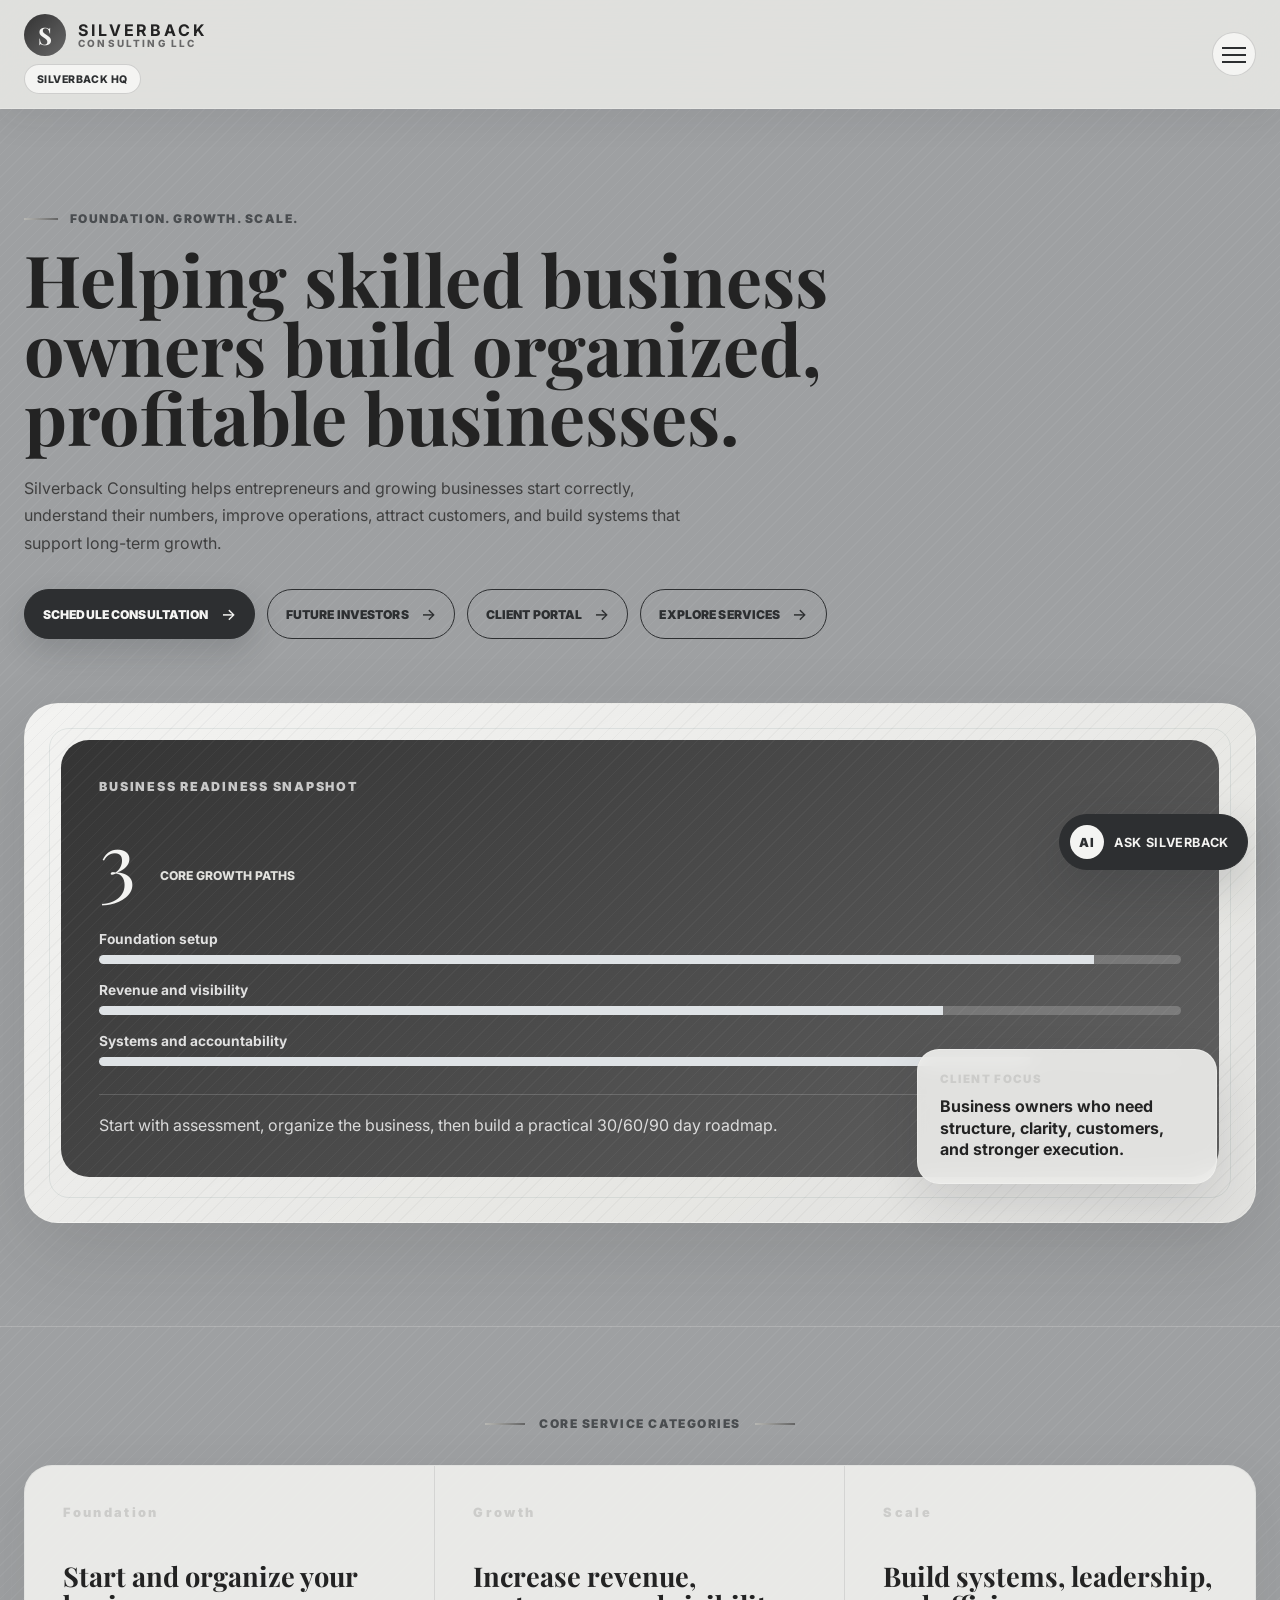
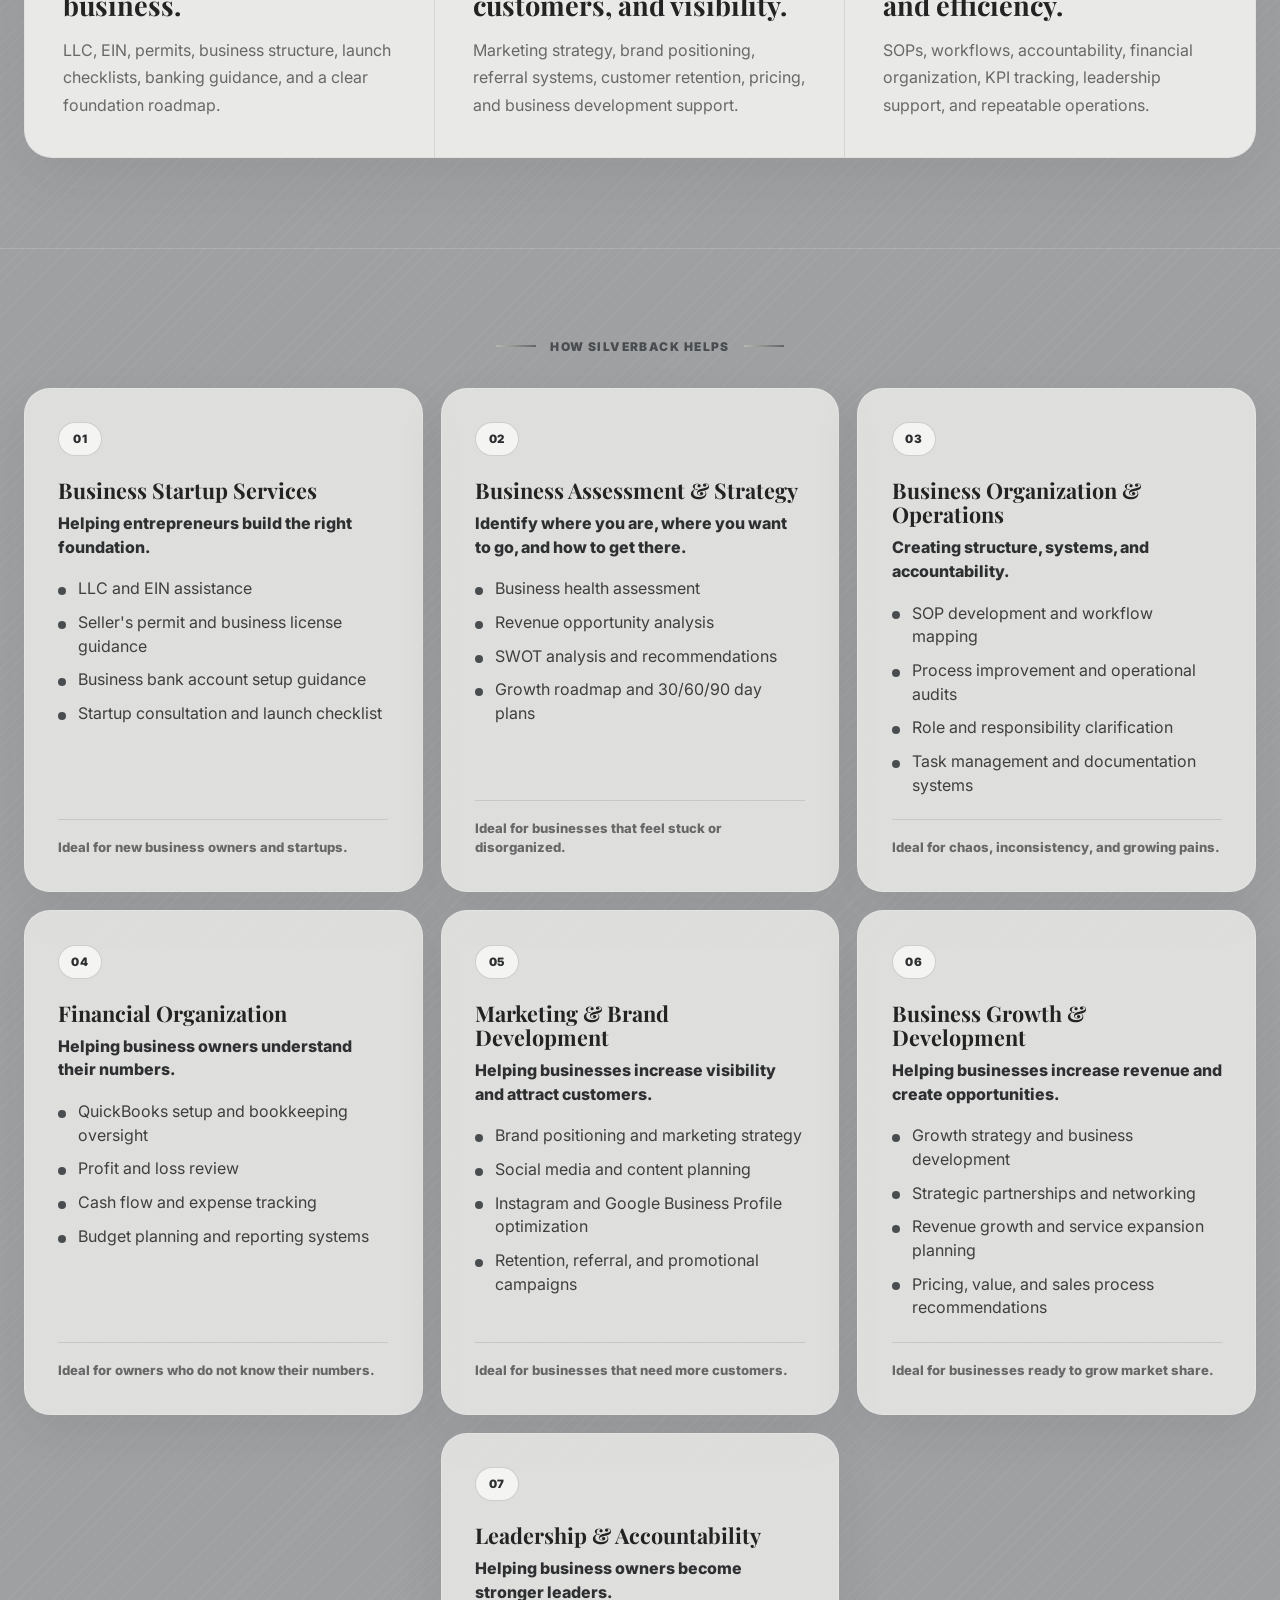
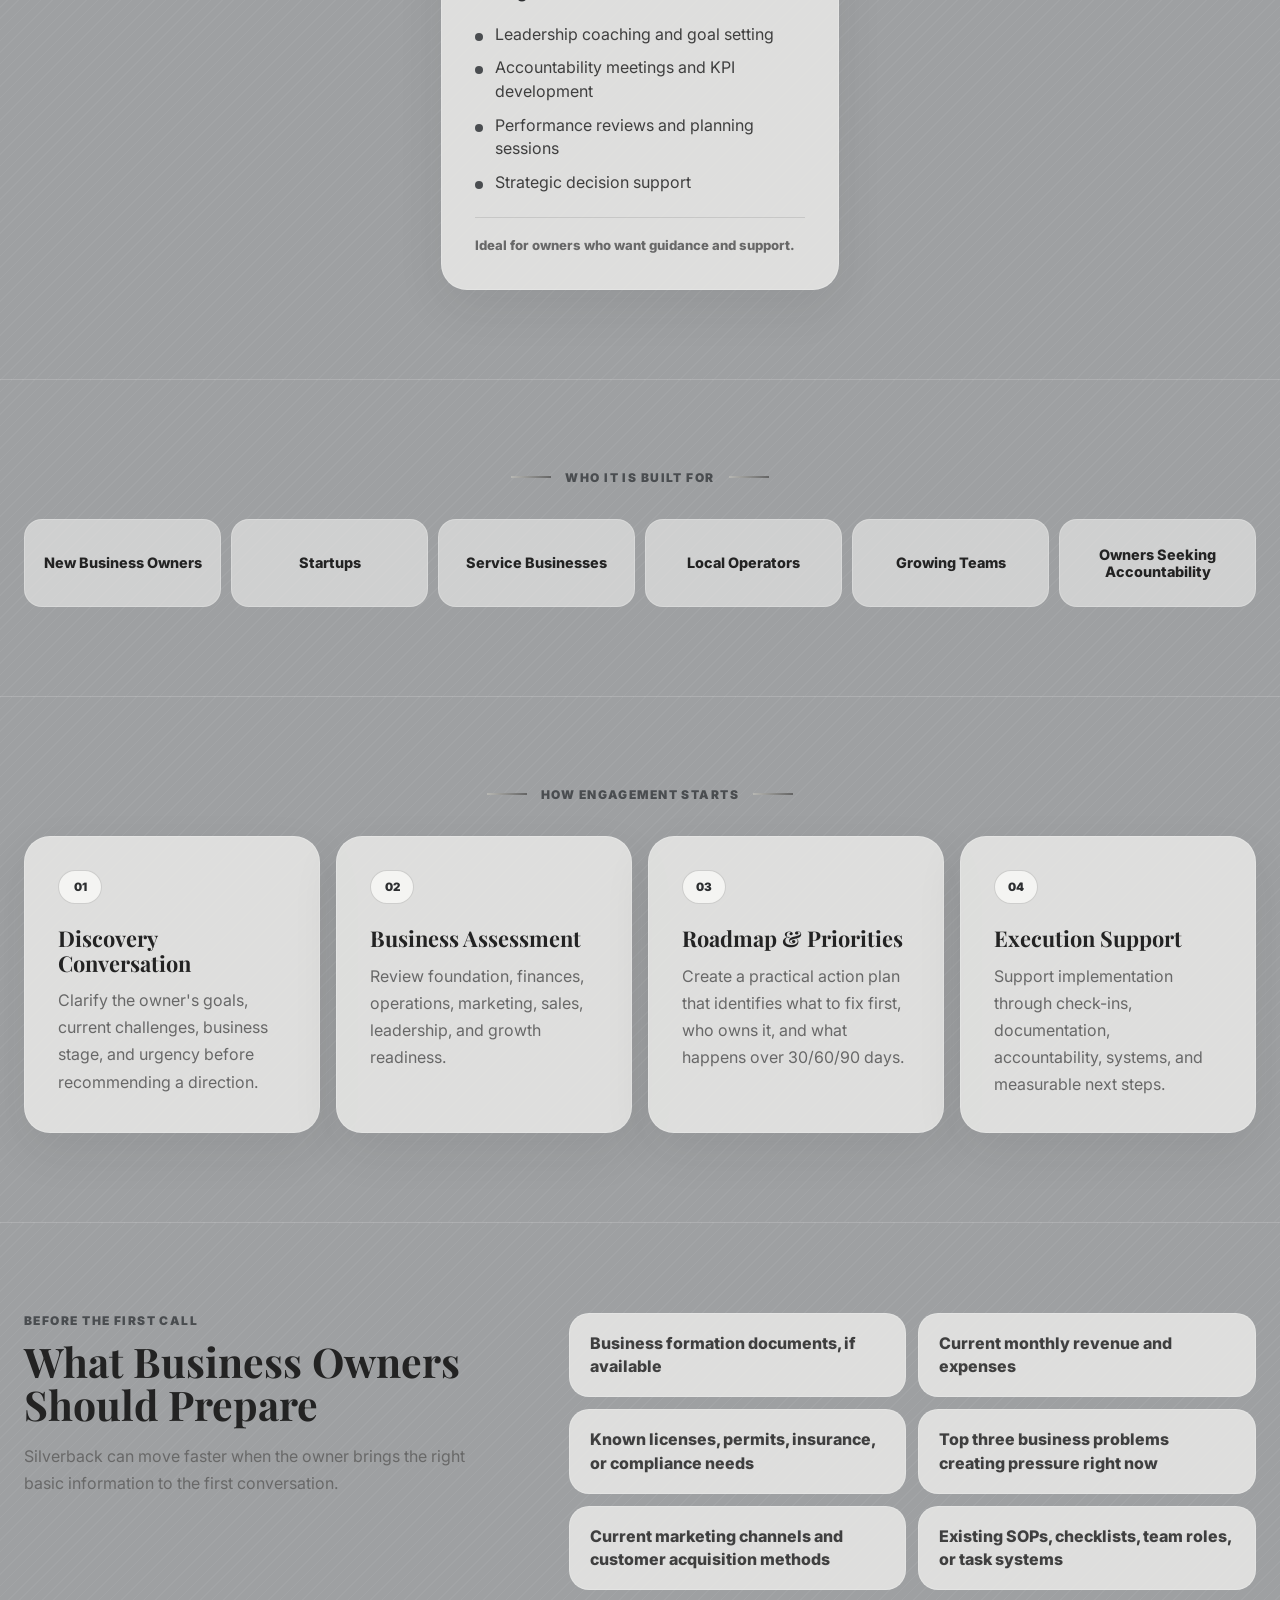
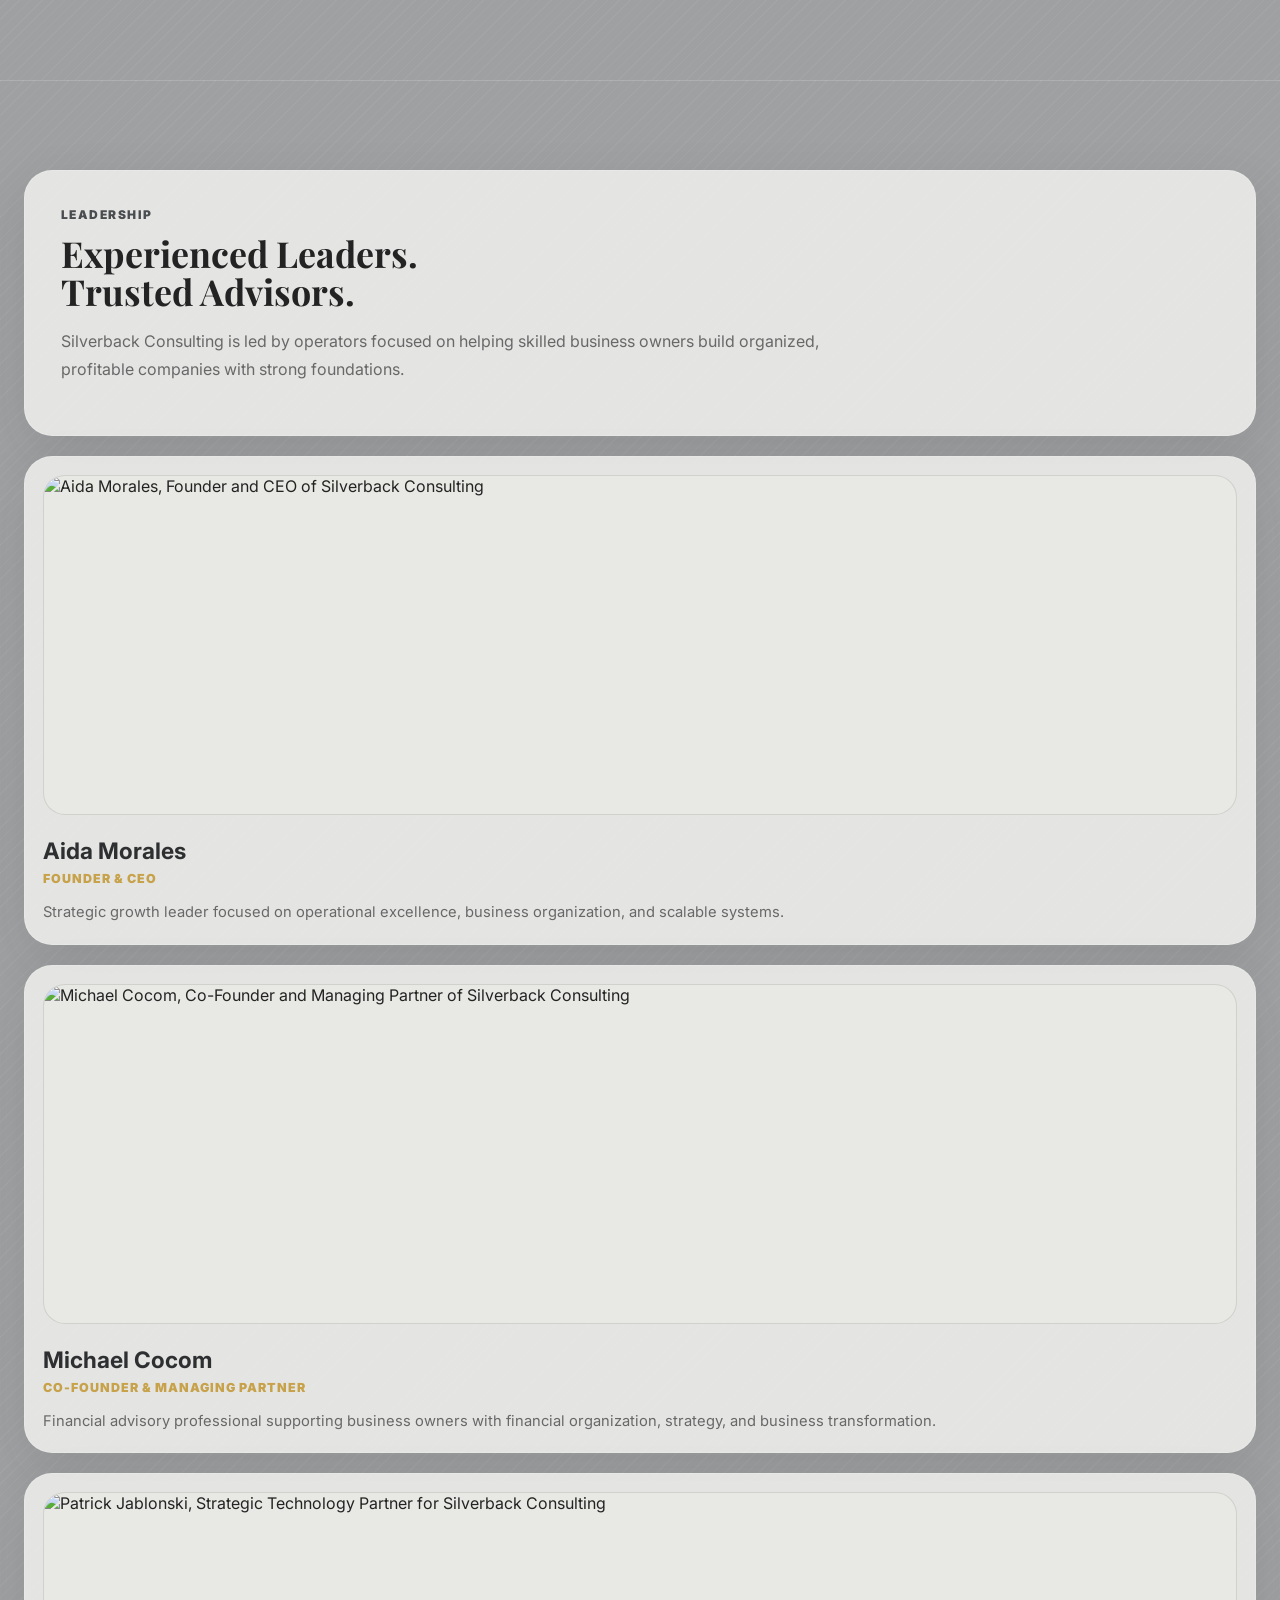
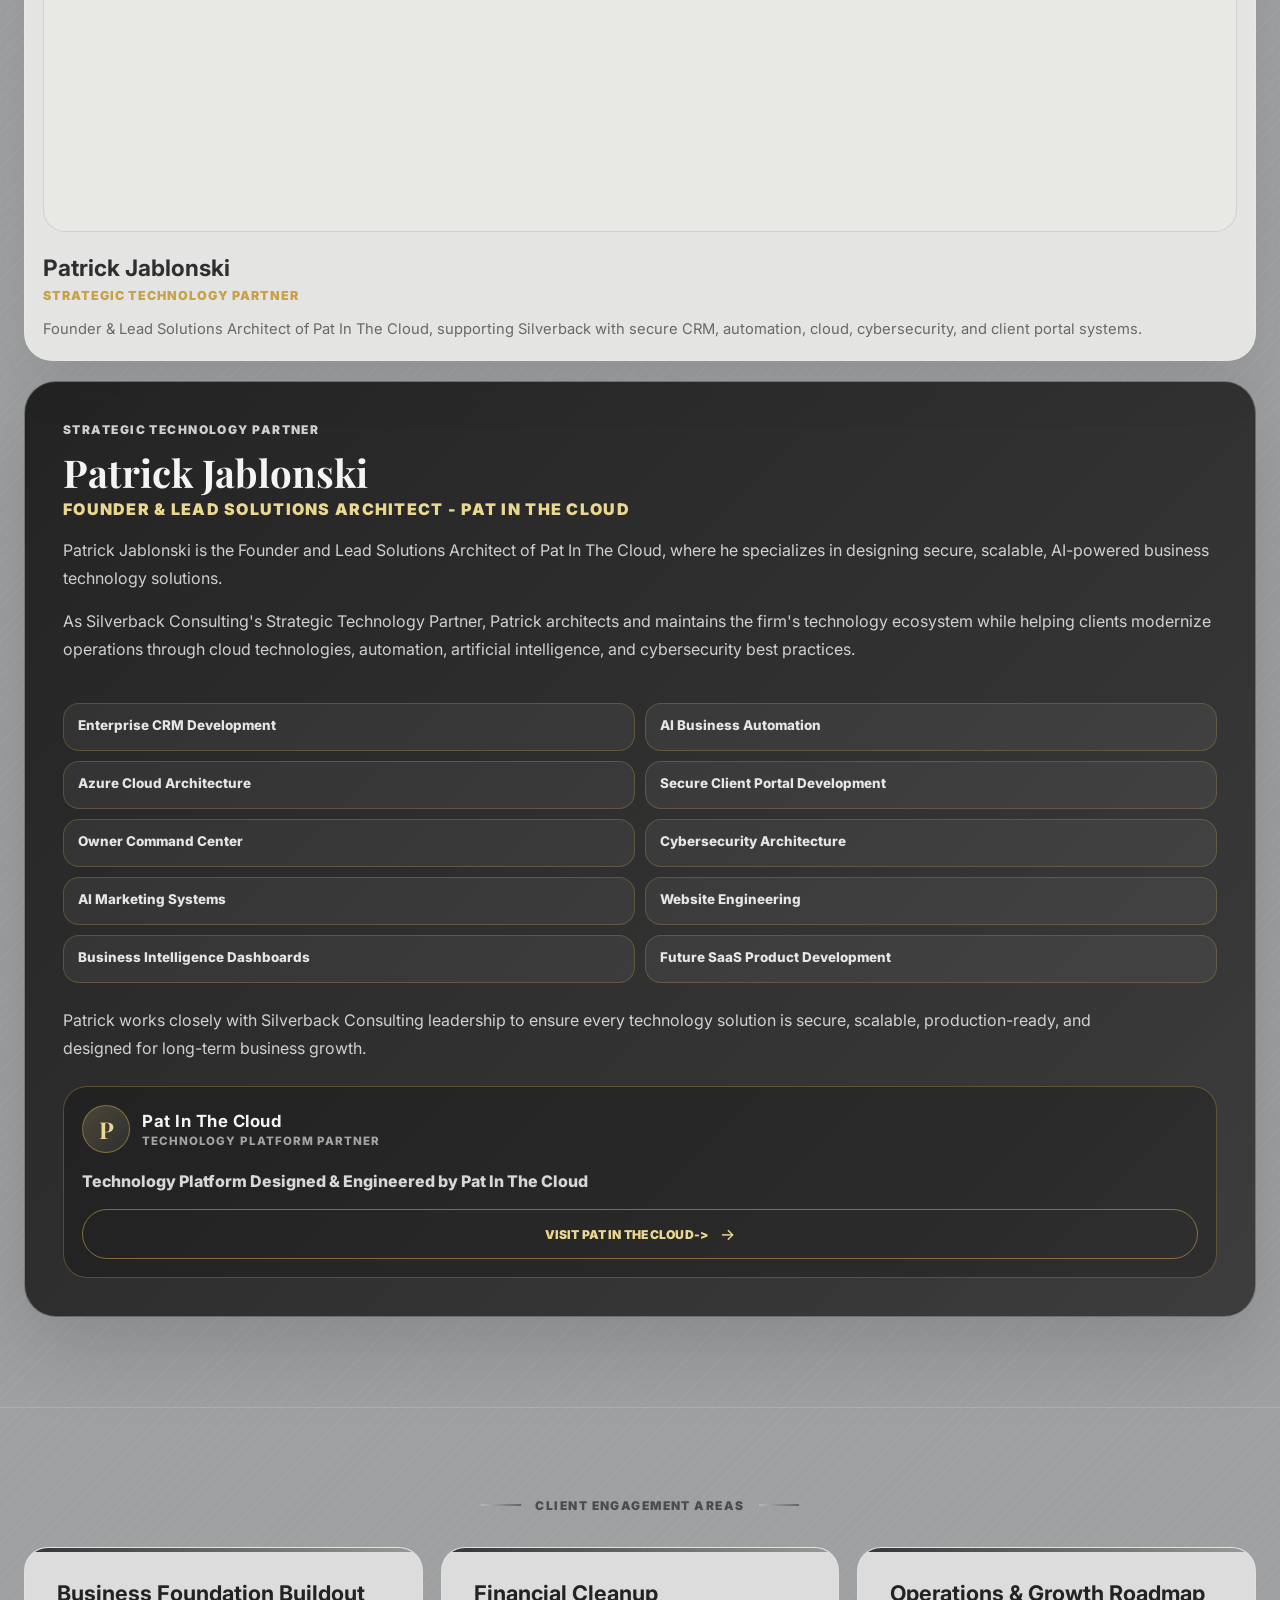
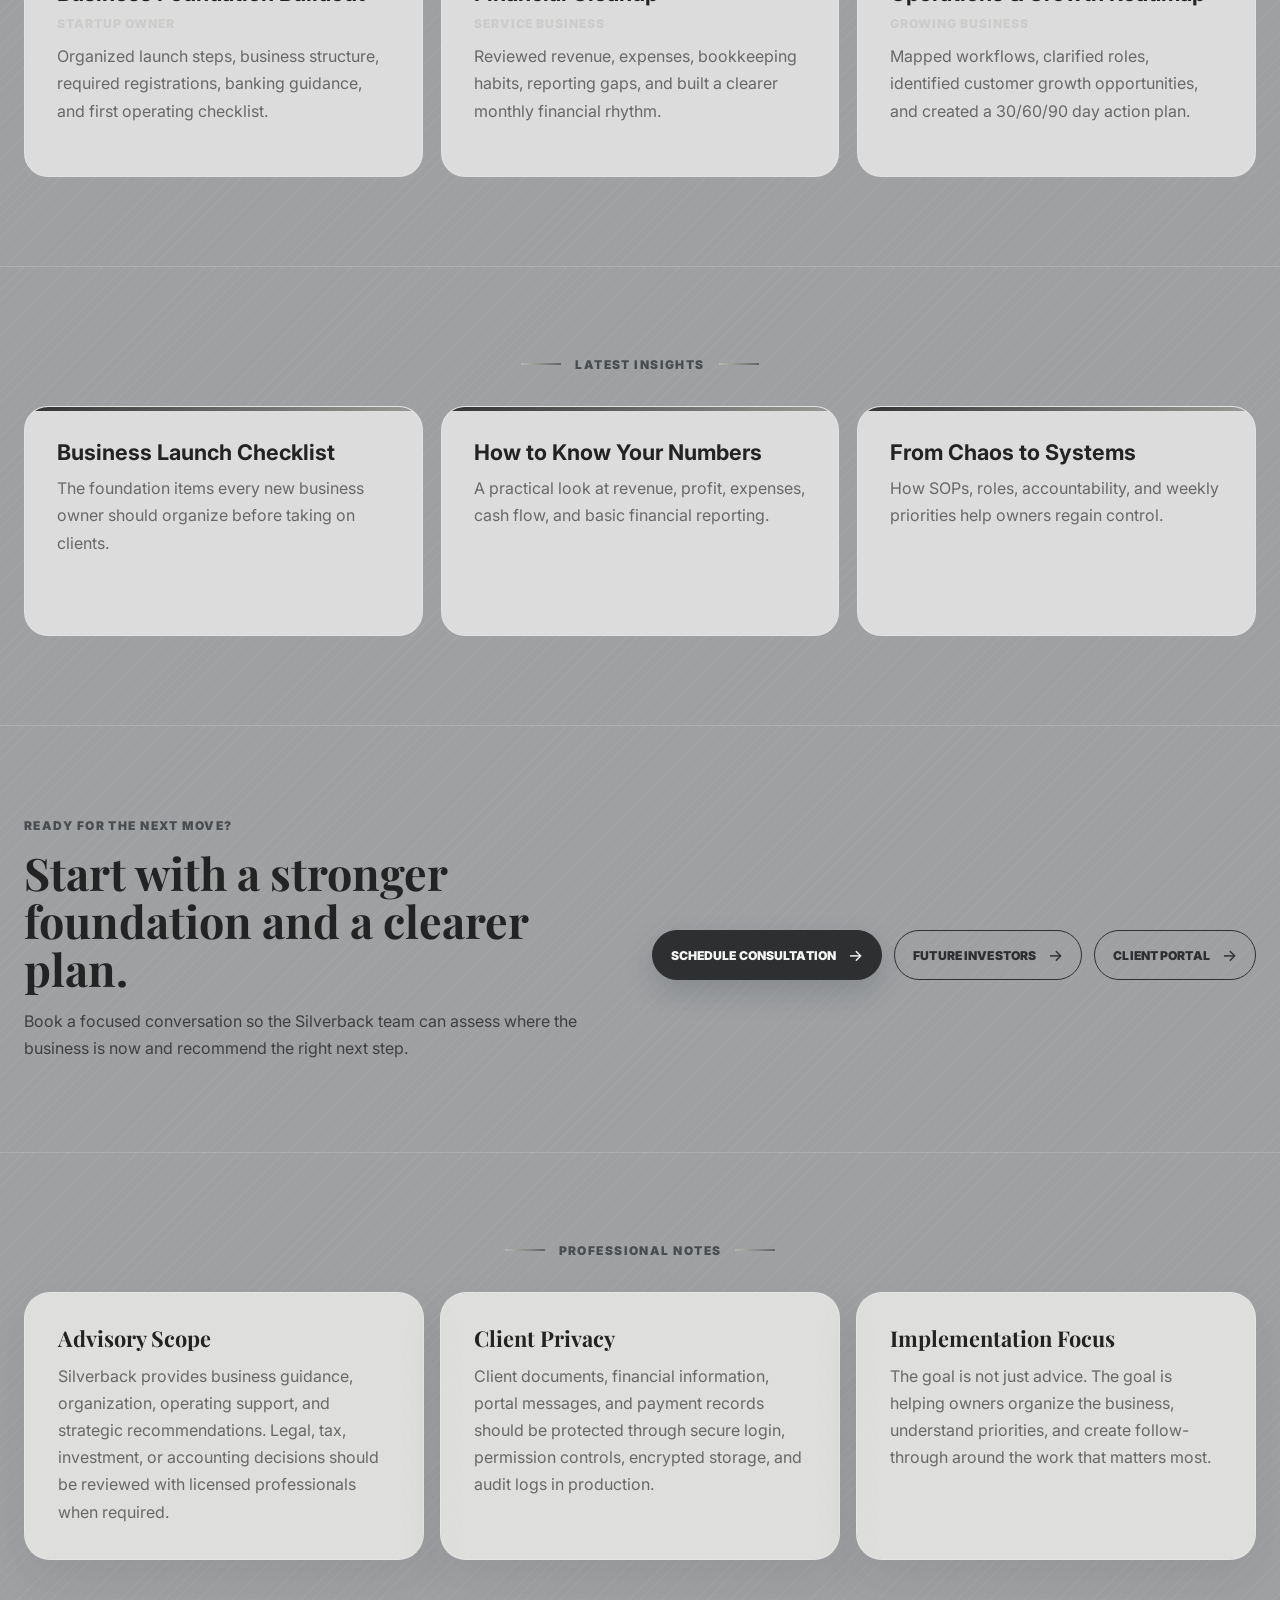
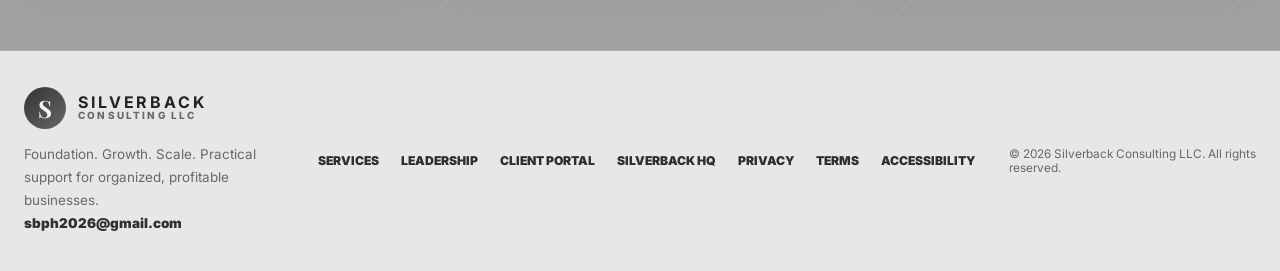
==== commit af8a7ffa: "Add Strategic Technology Partner update" ====
--- a/index.html
+++ b/index.html
@@ -6,7 +6,11 @@
     <title>Silverback Consulting LLC</title>
     <meta
       name="description"
-      content="Silverback Consulting LLC helps entrepreneurs and business owners build strong foundations, increase revenue, and create organized operating systems."
+      content="Silverback Consulting LLC helps entrepreneurs and business owners build strong foundations, increase revenue, create organized operating systems, and modernize with secure business technology."
+    >
+    <meta
+      name="keywords"
+      content="Silverback Consulting, Patrick Jablonski, Strategic Technology Partner, Pat In The Cloud, AI Business Automation, Azure Cloud Solutions, Enterprise CRM Development, Website Engineering, Cybersecurity, Business Technology Consulting"
     >
     <meta name="theme-color" content="#9ea0a2">
     <link rel="preconnect" href="https://fonts.googleapis.com">
@@ -15,7 +19,58 @@
       href="https://fonts.googleapis.com/css2?family=Inter:wght@400;500;600;700;800&family=Playfair+Display:wght@600;700&display=swap"
       rel="stylesheet"
     >
-    <link rel="stylesheet" href="styles.css?v=demo-final-1">
+    <link rel="stylesheet" href="styles.css?v=production-2">
+    <script type="application/ld+json">
+      {
+        "@context": "https://schema.org",
+        "@type": "Organization",
+        "name": "Silverback Consulting LLC",
+        "url": "https://www.sbpnetwork.com/",
+        "description": "Business consulting firm helping entrepreneurs and growing business owners build strong foundations, organize operations, improve financial clarity, and modernize business systems.",
+        "knowsAbout": [
+          "Business Startup Services",
+          "Business Assessment",
+          "Business Strategy",
+          "AI Business Automation",
+          "Azure Cloud Solutions",
+          "Enterprise CRM Development",
+          "Website Engineering",
+          "Cybersecurity",
+          "Business Technology Consulting"
+        ],
+        "member": [
+          {
+            "@type": "Person",
+            "name": "Aida Morales",
+            "jobTitle": "Founder & CEO"
+          },
+          {
+            "@type": "Person",
+            "name": "Michael Cocom",
+            "jobTitle": "Co-Founder & Managing Partner"
+          },
+          {
+            "@type": "Person",
+            "name": "Patrick Jablonski",
+            "jobTitle": "Strategic Technology Partner",
+            "affiliation": {
+              "@type": "Organization",
+              "name": "Pat In The Cloud",
+              "url": "https://patinthecloud.com/"
+            },
+            "knowsAbout": [
+              "AI Business Automation",
+              "Azure Cloud Architecture",
+              "Enterprise CRM Development",
+              "Secure Client Portal Development",
+              "Cybersecurity Architecture",
+              "Business Intelligence Dashboards",
+              "Website Engineering"
+            ]
+          }
+        ]
+      }
+    </script>
   </head>
   <body id="top">
     <a class="skip-link" href="#main-content">Skip to content</a>
@@ -255,26 +310,72 @@
             build organized, profitable companies with strong foundations.
           </p>
         </div>
-        <article class="leader-card">
-          <img class="leader-photo" src="assets/aida-morales.png" alt="Aida Morales">
-          <div>
-            <h3>Aida Morales</h3>
-            <span>Founder & CEO</span>
-            <p>Strategic growth leader focused on operational excellence, business organization, and scalable systems.</p>
+        <div class="leadership-grid" aria-label="Silverback Consulting leadership team">
+          <article class="leader-card">
+            <img class="leader-photo" src="assets/aida-morales.png" alt="Aida Morales, Founder and CEO of Silverback Consulting">
+            <div>
+              <h3>Aida Morales</h3>
+              <span>Founder & CEO</span>
+              <p>Strategic growth leader focused on operational excellence, business organization, and scalable systems.</p>
+            </div>
+          </article>
+          <article class="leader-card">
+            <img class="leader-photo" src="assets/michael-cocom.png?v=crop-1" alt="Michael Cocom, Co-Founder and Managing Partner of Silverback Consulting">
+            <div>
+              <h3>Michael Cocom</h3>
+              <span>Co-Founder & Managing Partner</span>
+              <p>Financial advisory professional supporting business owners with financial organization, strategy, and business transformation.</p>
+            </div>
+          </article>
+          <article class="leader-card">
+            <img class="leader-photo" src="assets/patrick-jablonski.jpg" alt="Patrick Jablonski, Strategic Technology Partner for Silverback Consulting">
+            <div>
+              <h3>Patrick Jablonski</h3>
+              <span>Strategic Technology Partner</span>
+              <p>Founder & Lead Solutions Architect of Pat In The Cloud, supporting Silverback with secure CRM, automation, cloud, cybersecurity, and client portal systems.</p>
+            </div>
+          </article>
+        </div>
+        <article class="technology-partner-card" aria-labelledby="patrick-technology-partner">
+          <div class="partner-bio">
+            <p class="eyebrow">Strategic Technology Partner</p>
+            <h3 id="patrick-technology-partner">Patrick Jablonski</h3>
+            <span>Founder & Lead Solutions Architect - Pat In The Cloud</span>
+            <p>
+              Patrick Jablonski is the Founder and Lead Solutions Architect of Pat In The Cloud, where he specializes in designing secure, scalable, AI-powered business technology solutions.
+            </p>
+            <p>
+              As Silverback Consulting's Strategic Technology Partner, Patrick architects and maintains the firm's technology ecosystem while helping clients modernize operations through cloud technologies, automation, artificial intelligence, and cybersecurity best practices.
+            </p>
+          </div>
+          <div class="partner-capabilities" aria-label="Patrick Jablonski technology responsibilities">
+            <span>Enterprise CRM Development</span>
+            <span>AI Business Automation</span>
+            <span>Azure Cloud Architecture</span>
+            <span>Secure Client Portal Development</span>
+            <span>Owner Command Center</span>
+            <span>Cybersecurity Architecture</span>
+            <span>AI Marketing Systems</span>
+            <span>Website Engineering</span>
+            <span>Business Intelligence Dashboards</span>
+            <span>Future SaaS Product Development</span>
+          </div>
+          <p class="partner-close">
+            Patrick works closely with Silverback Consulting leadership to ensure every technology solution is secure, scalable, production-ready, and designed for long-term business growth.
+          </p>
+          <div class="powered-by-card">
+            <div class="pitc-lockup" aria-label="Pat In The Cloud logo">
+              <span class="pitc-mark">P</span>
+              <span><strong>Pat In The Cloud</strong><small>Technology Platform Partner</small></span>
+            </div>
+            <p>Technology Platform Designed & Engineered by Pat In The Cloud</p>
+            <a class="button button-outline partner-link" href="https://patinthecloud.com/" target="_blank" rel="noopener noreferrer">Visit Pat In The Cloud <span aria-hidden="true">-></span></a>
           </div>
         </article>
-        <article class="leader-card">
-          <img class="leader-photo" src="assets/michael-cocom.png?v=crop-1" alt="Michael Cocom">
-          <div>
-            <h3>Michael Cocom</h3>
-            <span>Co-Founder & Managing Partner</span>
-            <p>Financial advisory professional supporting business owners with financial organization, strategy, and business transformation.</p>
-          </div>
-        </article>
       </section>
 
       <section class="case-section" id="case-studies">
-        <div class="section-kicker">Client Engagement Examples</div>
+        <div class="section-kicker">Client Engagement Areas</div>
         <div class="card-grid">
           <article>
             <h3>Business Foundation Buildout</h3>
@@ -344,7 +445,7 @@
           </div>
           <form class="investor-form" data-investor-form>
             <label>Full Name<input type="text" name="investorName" placeholder="Your full name" required></label>
-            <label>Email<input type="email" name="investorEmail" placeholder="you@example.com" required></label>
+            <label>Email<input type="email" name="investorEmail" placeholder="name@domain.com" required></label>
             <label>Phone<input type="tel" name="investorPhone" placeholder="(555) 000-0000"></label>
             <label>Investor Type<select name="investorType" required><option value="">Select one</option><option>Individual Investor</option><option>Business Owner</option><option>Family Office</option><option>Institutional Investor</option><option>Strategic Partner</option></select></label>
             <label>Investment Interest<select name="investmentInterest" required><option value="">Select interest</option><option>Business Acquisition</option><option>Growth Capital</option><option>Real Estate / Development</option><option>Private Equity Opportunity</option><option>Partnership / Joint Venture</option></select></label>
@@ -369,7 +470,7 @@
           </div>
           <form class="schedule-form" data-schedule-form>
             <label>Full Name<input type="text" name="scheduleName" placeholder="Your full name" required></label>
-            <label>Email<input type="email" name="scheduleEmail" placeholder="you@example.com" required></label>
+            <label>Email<input type="email" name="scheduleEmail" placeholder="name@domain.com" required></label>
             <label>Phone<input type="tel" name="schedulePhone" placeholder="(555) 000-0000"></label>
             <label>Meeting Date<input type="date" name="meetingDate" required></label>
             <label>Meeting Time<select name="meetingTime" required><option value="">Select one-hour time slot</option><option>10:00 AM - 11:00 AM</option><option>11:00 AM - 12:00 PM</option><option>12:00 PM - 1:00 PM</option><option>1:00 PM - 2:00 PM</option><option>2:00 PM - 3:00 PM</option><option>3:00 PM - 4:00 PM</option></select></label>
@@ -429,6 +530,6 @@
       </div>
     </section>
 
-    <script src="script.js?v=demo-final-1"></script>
+    <script src="script.js?v=production-1"></script>
   </body>
 </html>
--- a/styles.css
+++ b/styles.css
@@ -11,6 +11,8 @@
   --mint: #e2e2de;
   --accent: #ccccca;
   --accent-soft: #ddddda;
+  --gold: #c7a24a;
+  --gold-soft: #ead790;
   --line: rgba(244, 244, 242, 0.24);
   --line-dark: rgba(35, 35, 35, 0.18);
   --shadow: 0 24px 70px rgba(35, 35, 35, 0.14);
@@ -852,7 +854,7 @@
 
 .leadership-section {
   display: grid;
-  grid-template-columns: minmax(260px, 0.82fr) repeat(2, minmax(330px, 1fr));
+  grid-template-columns: 1fr;
   gap: 20px;
   align-items: stretch;
   background:
@@ -864,7 +866,7 @@
   display: flex;
   flex-direction: column;
   justify-content: center;
-  min-height: 320px;
+  min-height: auto;
   padding: clamp(24px, 3vw, 36px);
   border: 1px solid rgba(244, 244, 242, 0.26);
   border-radius: 28px;
@@ -880,27 +882,41 @@
 }
 
 .leadership-copy > p:last-child {
+  max-width: 760px;
   color: var(--muted);
   line-height: 1.72;
 }
 
+.leadership-grid {
+  display: grid;
+  grid-template-columns: repeat(3, minmax(0, 1fr));
+  gap: 20px;
+}
+
 .leader-card {
   display: grid;
-  grid-template-columns: minmax(130px, 42%) 1fr;
+  grid-template-rows: 340px 1fr;
   gap: 22px;
-  align-items: center;
-  min-height: 320px;
+  align-items: stretch;
+  min-height: 100%;
   padding: 18px;
   border: 1px solid rgba(244, 244, 242, 0.26);
   border-radius: 28px;
   background: rgba(240, 240, 238, 0.86);
   box-shadow: 0 20px 54px rgba(35, 35, 35, 0.1);
+  transition: transform 180ms ease, border-color 180ms ease, box-shadow 180ms ease;
+}
+
+.leader-card:hover {
+  transform: translateY(-4px);
+  border-color: rgba(199, 162, 74, 0.48);
+  box-shadow: 0 24px 64px rgba(35, 35, 35, 0.15);
 }
 
 .leader-photo {
   width: 100%;
   height: 100%;
-  min-height: 270px;
+  min-height: 0;
   object-fit: cover;
   object-position: center top;
   border: 1px solid rgba(35, 35, 35, 0.12);
@@ -917,7 +933,7 @@
 .leader-card span {
   display: block;
   margin-bottom: 14px;
-  color: var(--ink);
+  color: var(--gold);
   font-size: 0.78rem;
   font-weight: 900;
   letter-spacing: 0.08em;
@@ -927,6 +943,138 @@
 .leader-card p {
   margin-bottom: 0;
   font-size: 0.92rem;
+}
+
+.technology-partner-card {
+  display: grid;
+  grid-template-columns: minmax(0, 1fr) minmax(280px, 0.82fr);
+  gap: 24px;
+  padding: clamp(24px, 3vw, 38px);
+  border: 1px solid rgba(244, 244, 242, 0.34);
+  border-radius: 32px;
+  background:
+    linear-gradient(135deg, rgba(35, 35, 35, 0.96), rgba(63, 63, 63, 0.92)),
+    var(--ink);
+  color: var(--paper);
+  box-shadow: 0 30px 80px rgba(35, 35, 35, 0.18);
+}
+
+.partner-bio h3 {
+  margin: 8px 0 8px;
+  color: var(--paper);
+  font-family: "Playfair Display", Georgia, serif;
+  font-size: clamp(2rem, 3vw, 3.1rem);
+  line-height: 1;
+}
+
+.partner-bio span {
+  display: block;
+  margin-bottom: 18px;
+  color: var(--gold-soft);
+  font-weight: 900;
+  letter-spacing: 0.08em;
+  text-transform: uppercase;
+}
+
+.partner-bio p,
+.partner-close {
+  color: rgba(244, 244, 242, 0.82);
+  line-height: 1.72;
+}
+
+.partner-capabilities {
+  display: grid;
+  grid-template-columns: repeat(2, minmax(0, 1fr));
+  gap: 10px;
+  align-content: start;
+}
+
+.partner-capabilities span {
+  min-height: 48px;
+  padding: 12px 14px;
+  border: 1px solid rgba(199, 162, 74, 0.28);
+  border-radius: 16px;
+  background: rgba(255, 255, 255, 0.055);
+  color: rgba(244, 244, 242, 0.92);
+  font-size: 0.84rem;
+  font-weight: 800;
+  line-height: 1.35;
+}
+
+.partner-close {
+  grid-column: 1 / -1;
+  max-width: 1060px;
+  margin: 0;
+}
+
+.powered-by-card {
+  grid-column: 1 / -1;
+  display: grid;
+  grid-template-columns: minmax(260px, auto) 1fr auto;
+  gap: 18px;
+  align-items: center;
+  padding: 18px;
+  border: 1px solid rgba(199, 162, 74, 0.34);
+  border-radius: 24px;
+  background: rgba(0, 0, 0, 0.22);
+}
+
+.pitc-lockup {
+  display: inline-flex;
+  gap: 12px;
+  align-items: center;
+}
+
+.pitc-mark {
+  display: grid;
+  width: 48px;
+  height: 48px;
+  place-items: center;
+  border: 1px solid rgba(199, 162, 74, 0.52);
+  border-radius: 50%;
+  background: linear-gradient(135deg, rgba(234, 215, 144, 0.2), rgba(255, 255, 255, 0.06));
+  color: var(--gold-soft);
+  font-family: "Playfair Display", Georgia, serif;
+  font-size: 1.45rem;
+  font-weight: 700;
+}
+
+.pitc-lockup strong,
+.pitc-lockup small {
+  display: block;
+}
+
+.pitc-lockup strong {
+  color: var(--paper);
+  font-size: 1.05rem;
+  letter-spacing: 0.03em;
+}
+
+.pitc-lockup small {
+  margin-top: 3px;
+  color: rgba(244, 244, 242, 0.62);
+  font-size: 0.72rem;
+  font-weight: 800;
+  letter-spacing: 0.08em;
+  text-transform: uppercase;
+}
+
+.powered-by-card p {
+  margin: 0;
+  color: rgba(244, 244, 242, 0.86);
+  font-weight: 800;
+}
+
+.partner-link {
+  border-color: rgba(199, 162, 74, 0.58);
+  color: var(--gold-soft);
+  white-space: nowrap;
+}
+
+.partner-link:hover {
+  border-color: var(--gold-soft);
+  background: rgba(199, 162, 74, 0.12);
+  transform: translateY(-2px);
 }
 
 .card-grid {
@@ -1543,6 +1691,16 @@
   .leadership-section {
     grid-template-columns: 1fr;
   }
+
+  .leadership-grid,
+  .technology-partner-card,
+  .powered-by-card {
+    grid-template-columns: 1fr;
+  }
+
+  .powered-by-card {
+    align-items: start;
+  }
 }
 
 @media (max-width: 900px) {
@@ -1592,8 +1750,21 @@
     border-bottom: 0;
   }
 
+  .leadership-grid {
+    grid-template-columns: 1fr;
+  }
+
   .leader-card {
-    grid-template-columns: 160px 1fr;
+    grid-template-rows: auto;
+    grid-template-columns: 190px 1fr;
+  }
+
+  .leader-photo {
+    min-height: 260px;
+  }
+
+  .partner-capabilities {
+    grid-template-columns: 1fr;
   }
 
   .closing-cta,
@@ -1671,6 +1842,8 @@
   }
 
   .leader-photo {
+    height: auto;
+    aspect-ratio: 4 / 5;
     max-height: 340px;
   }
 
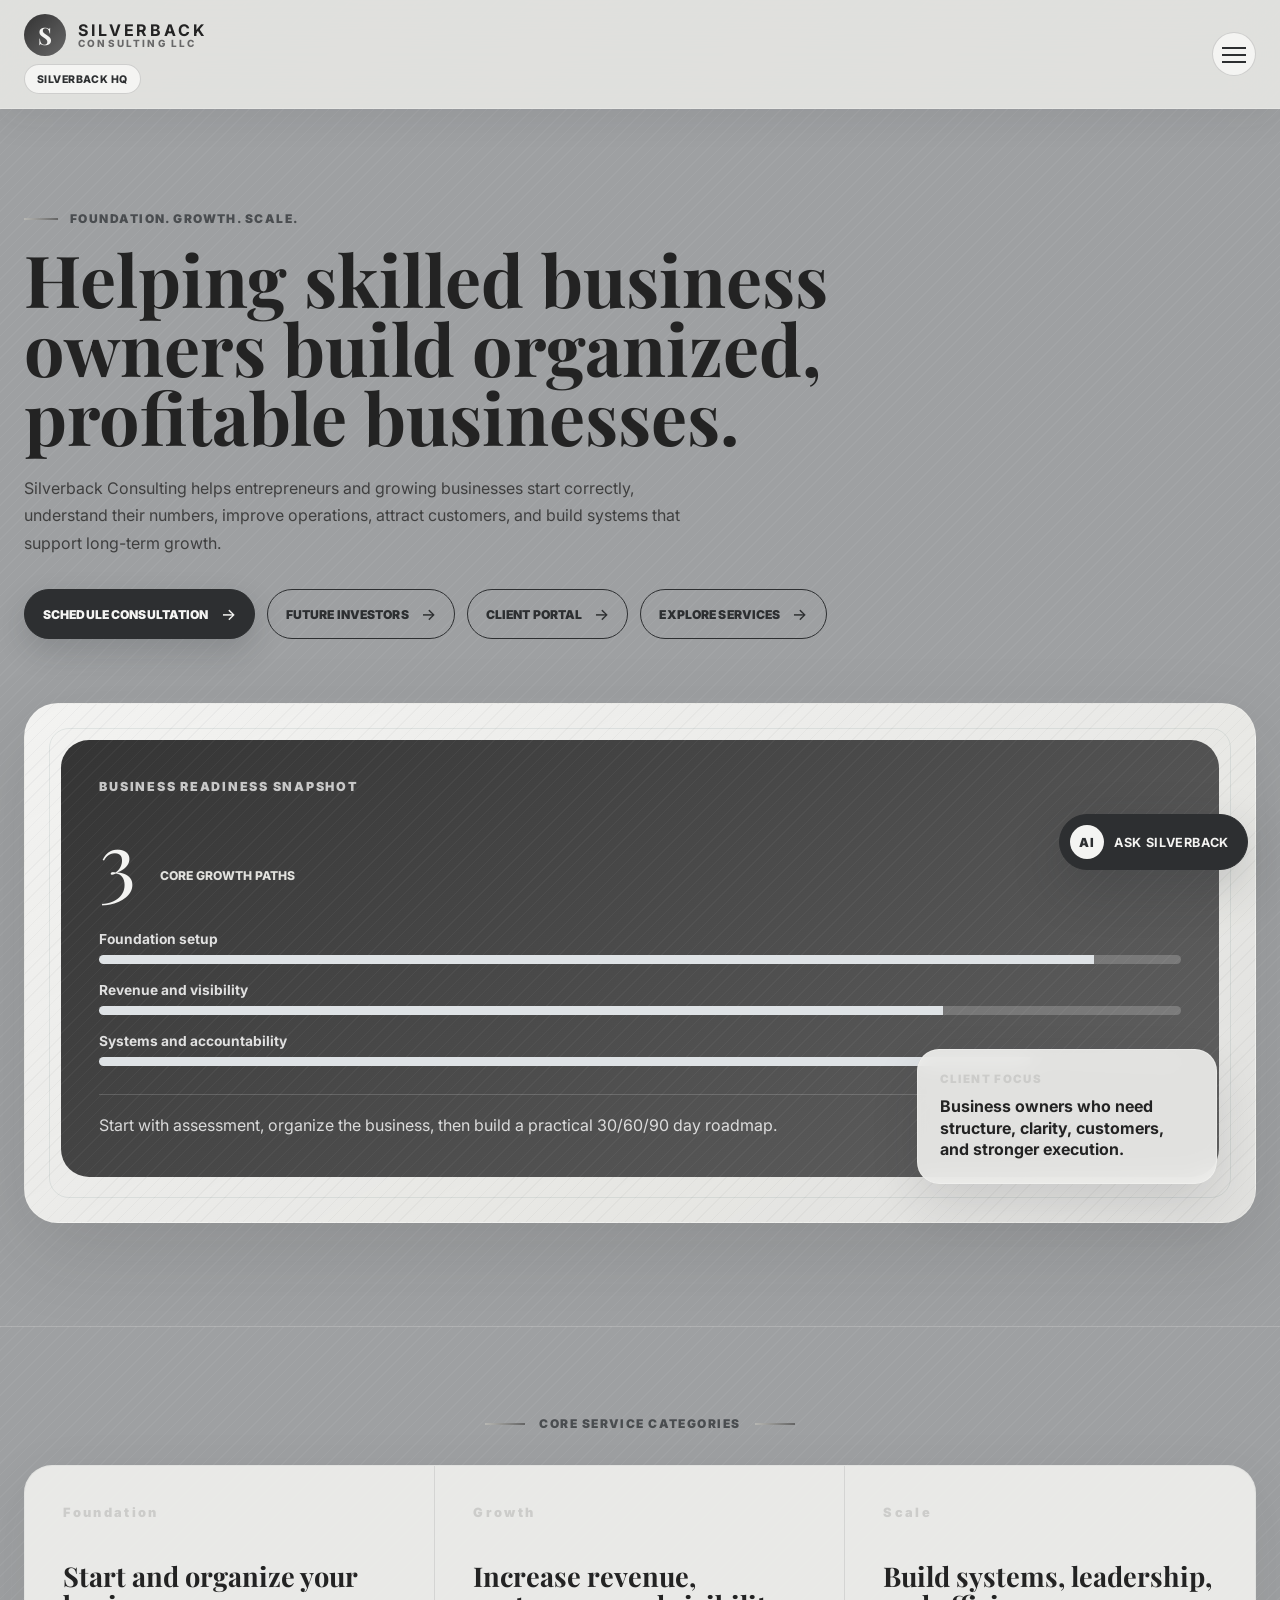
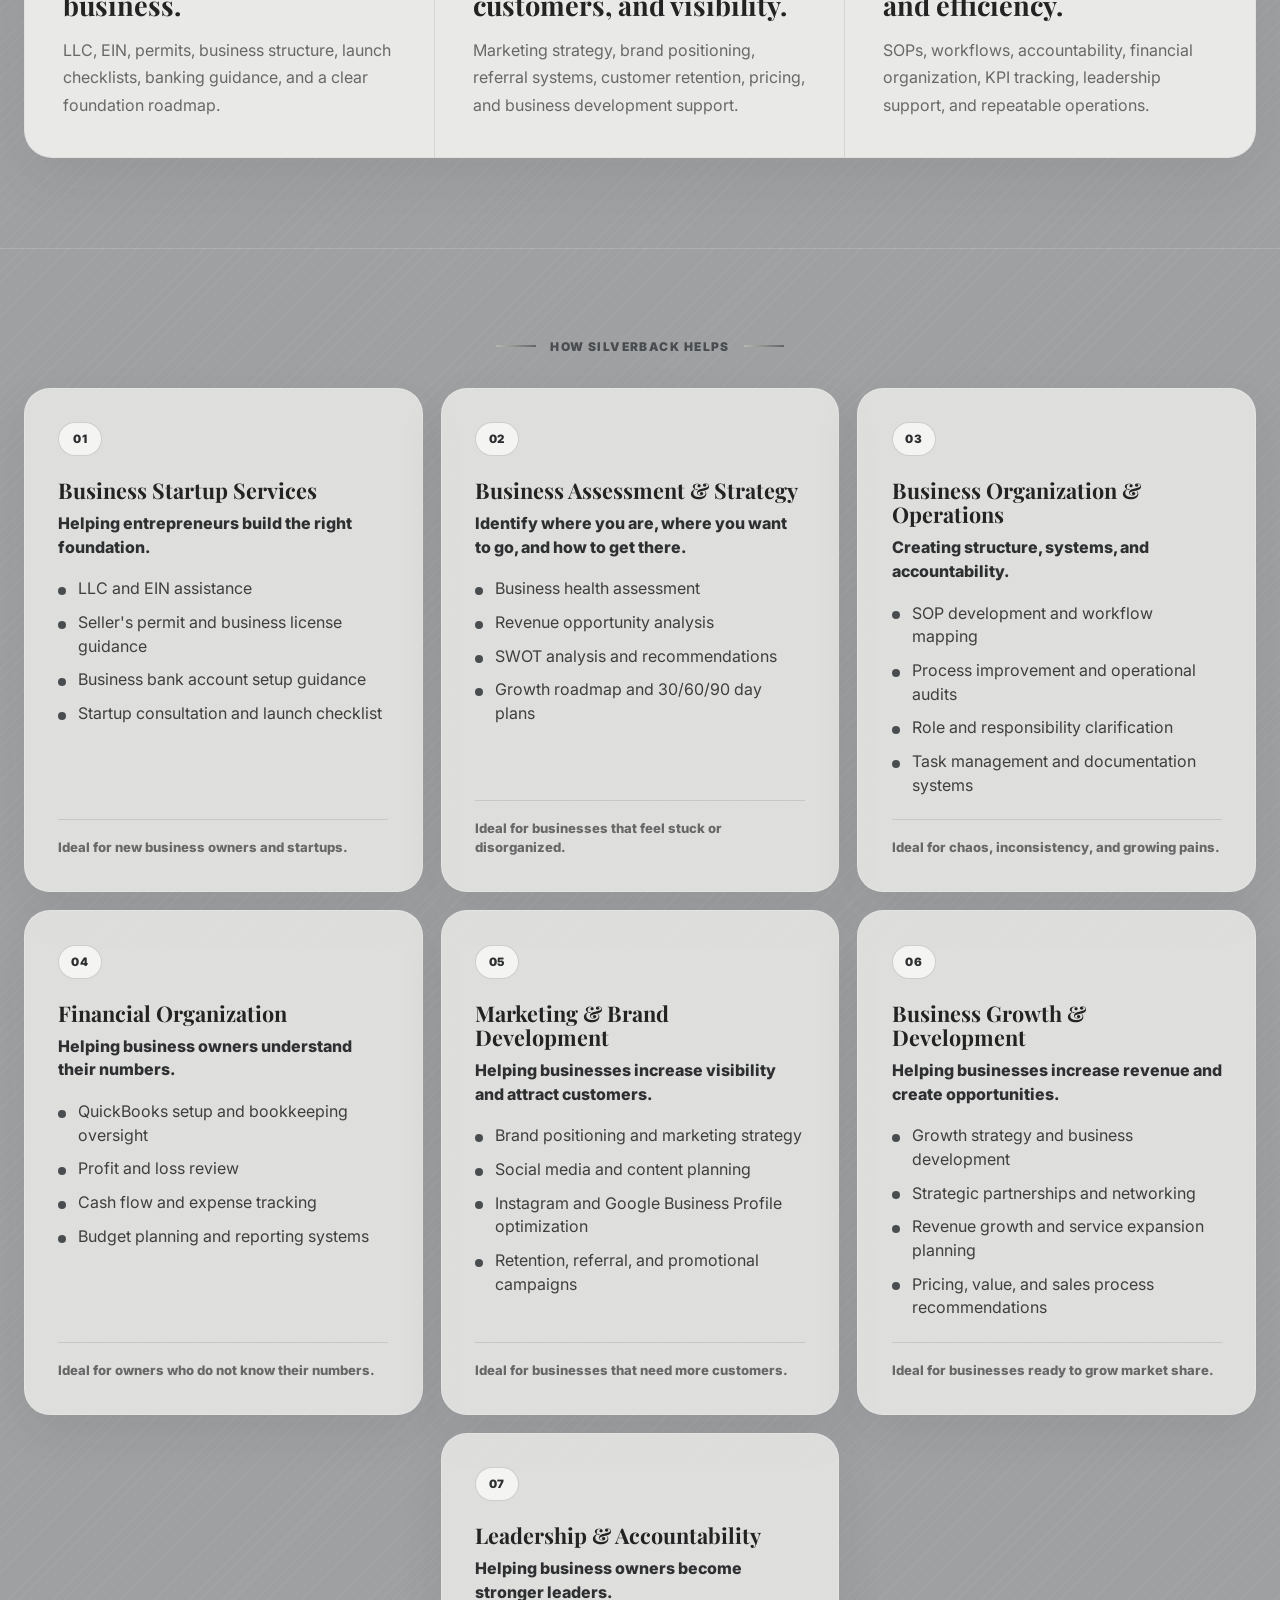
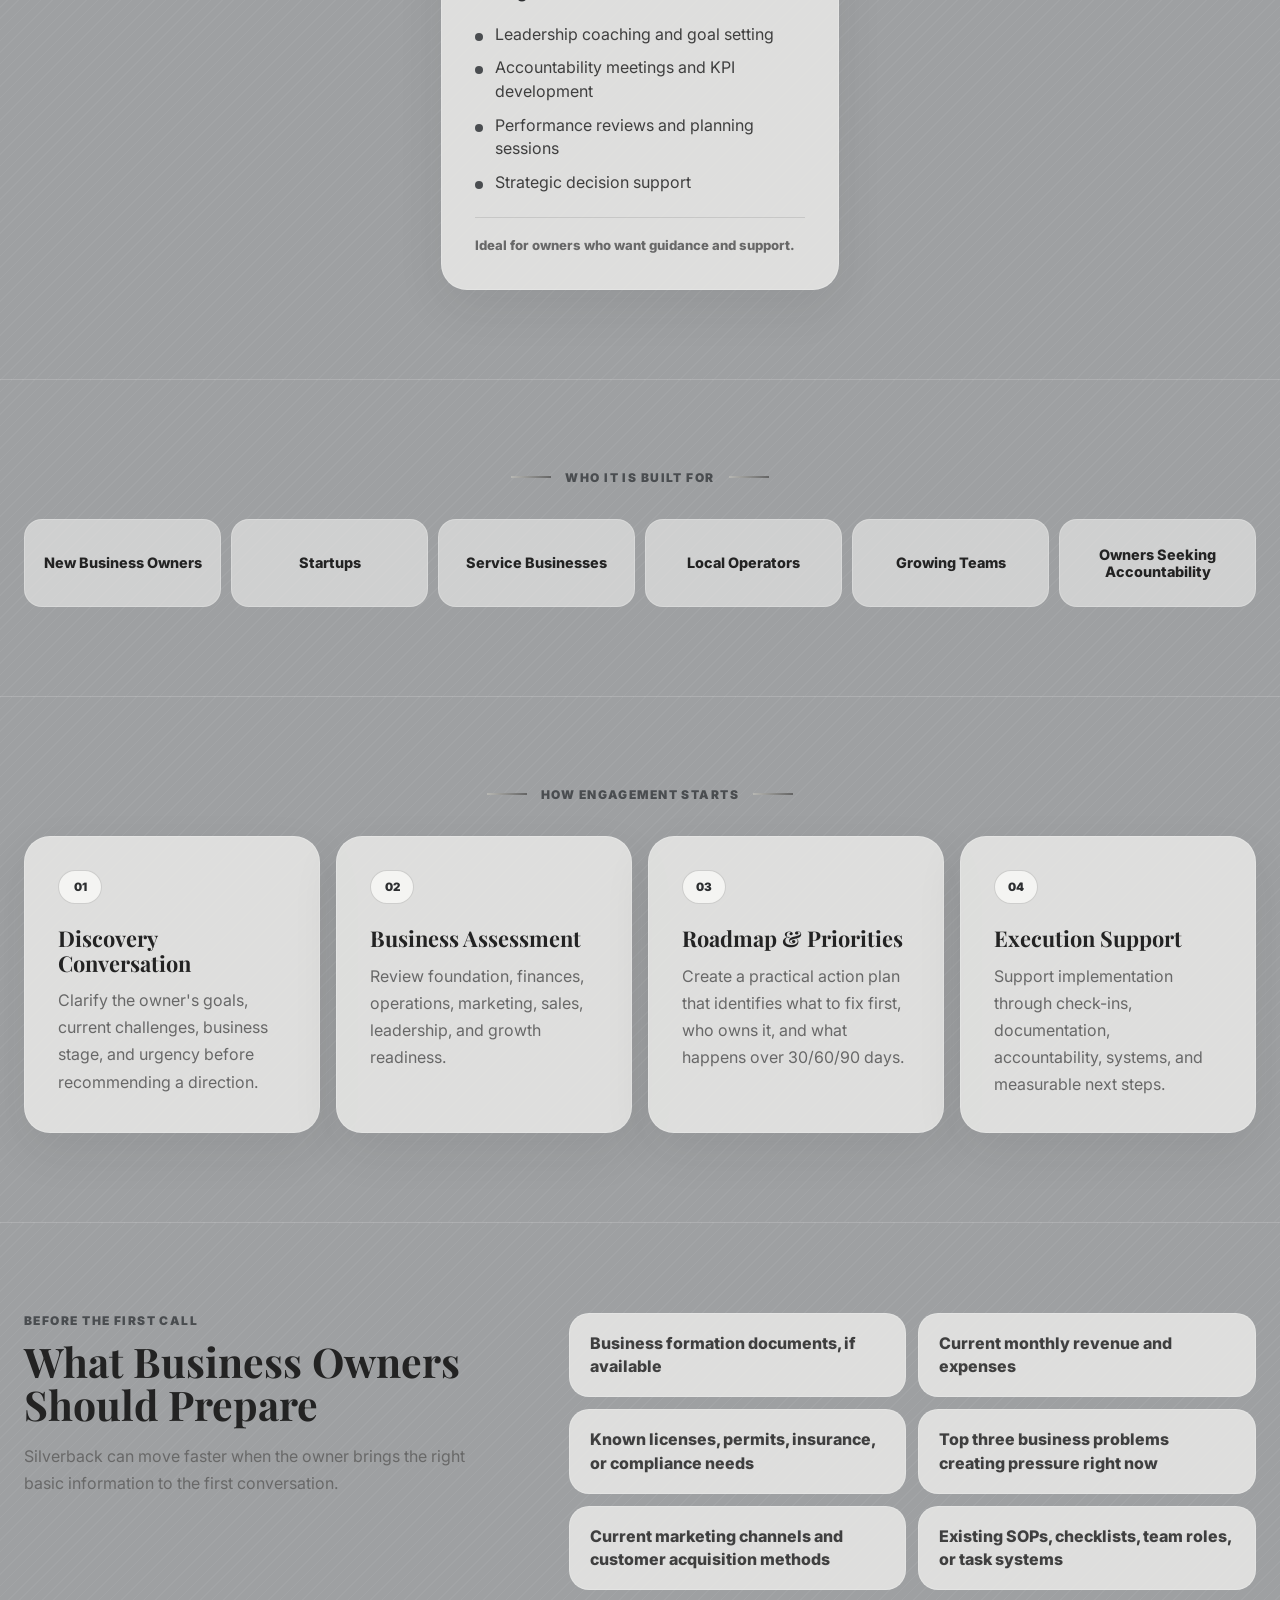
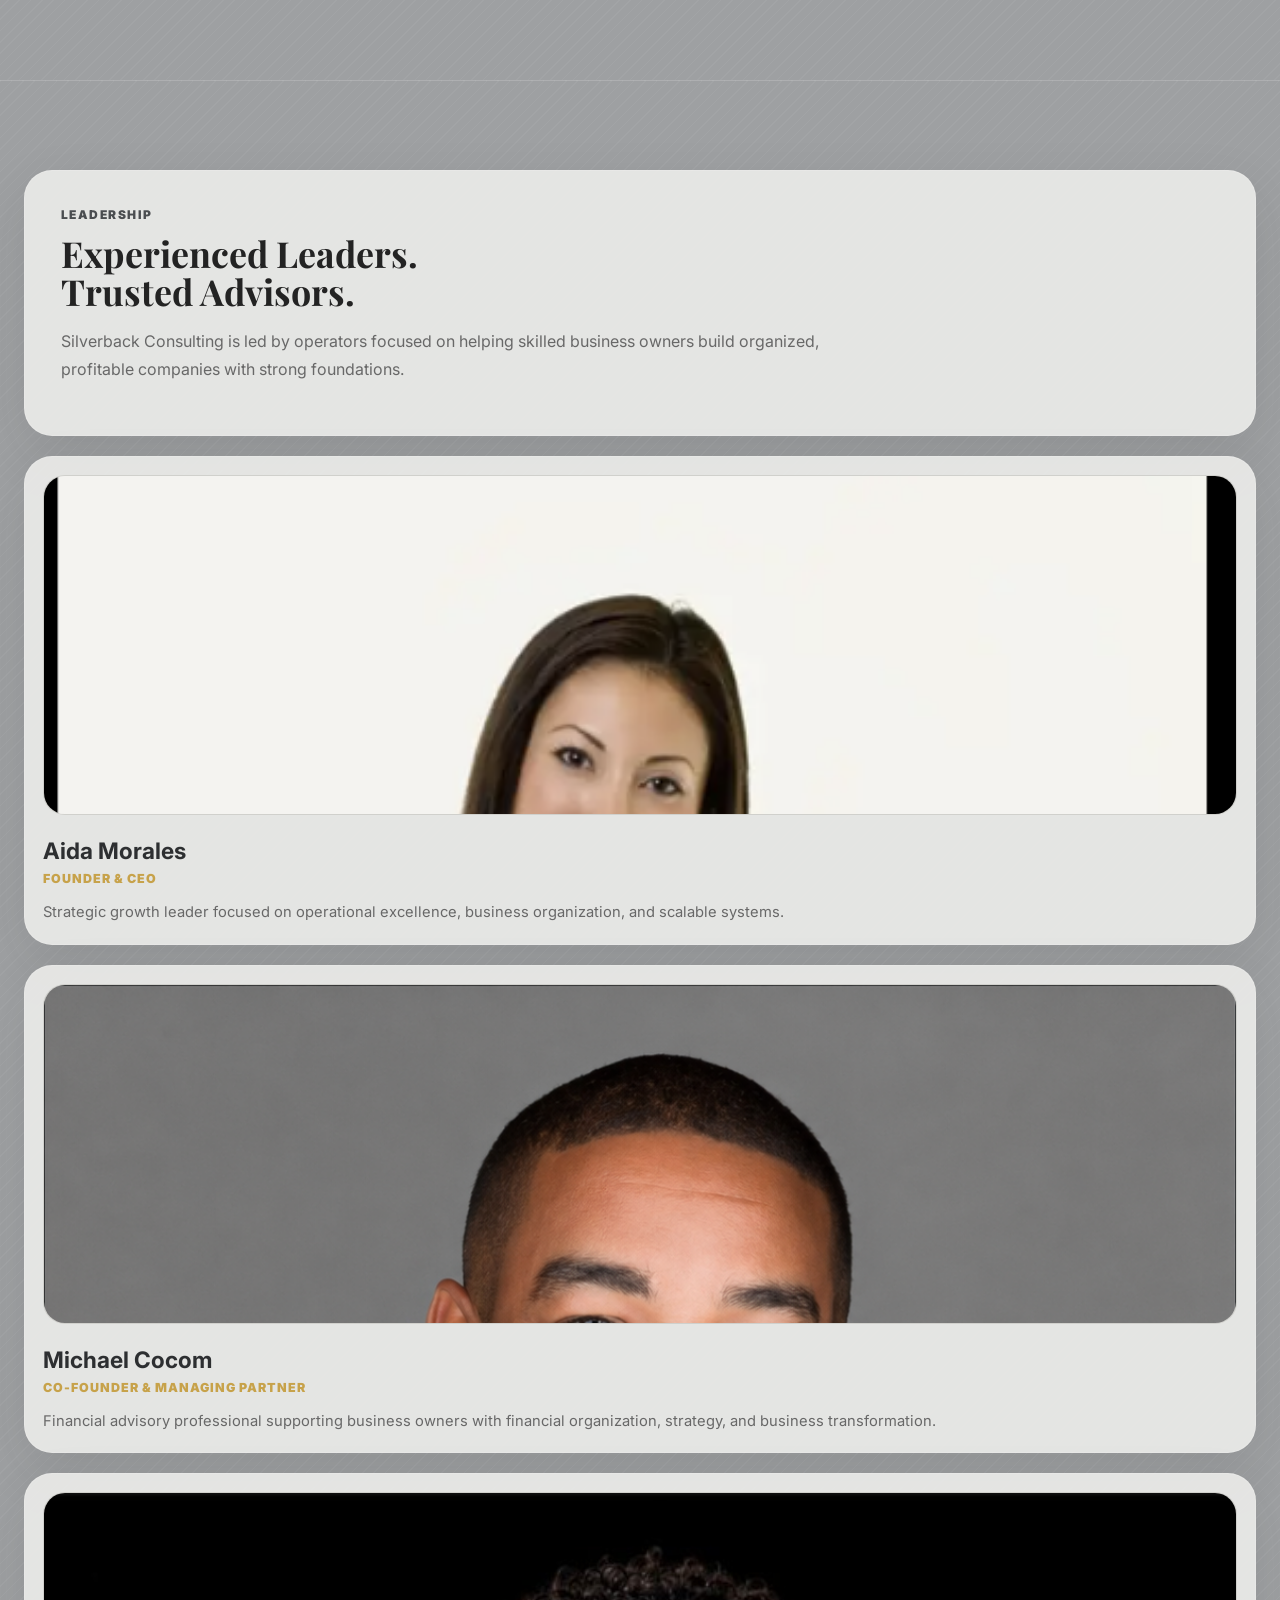
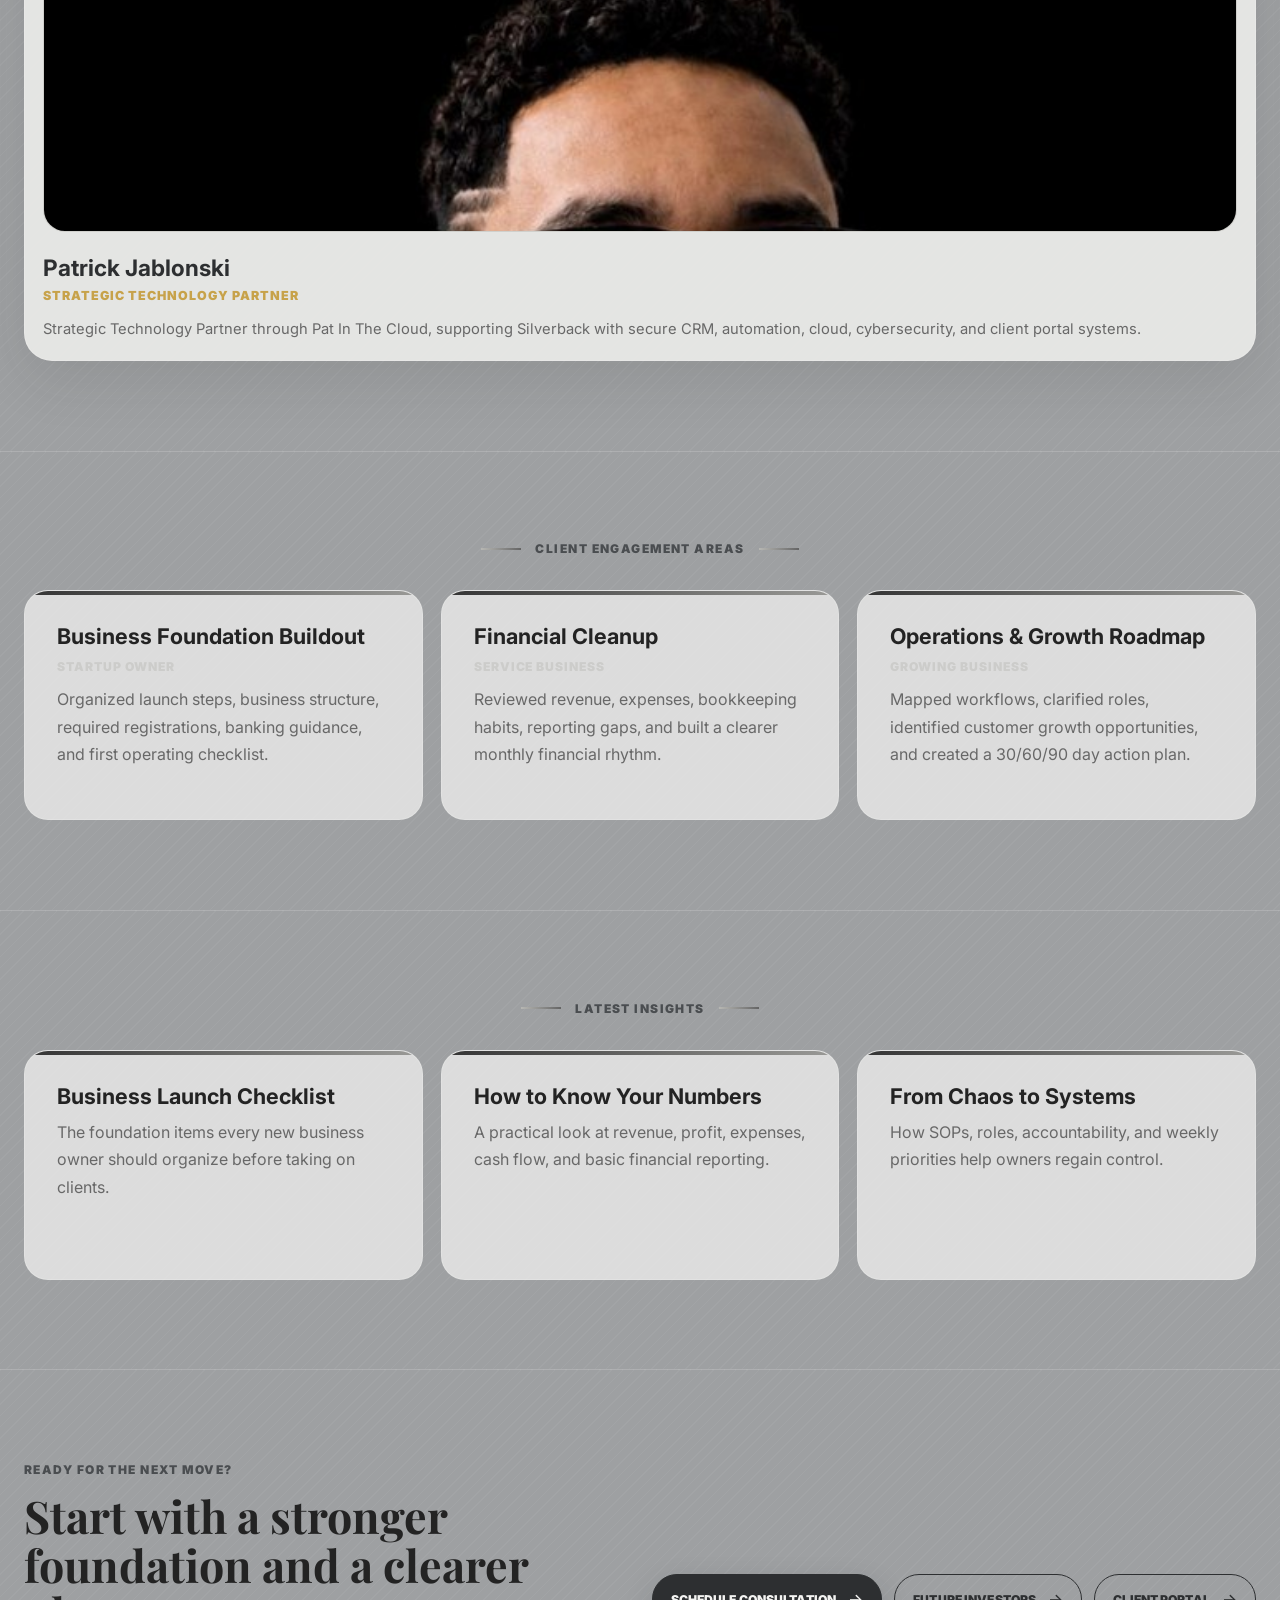
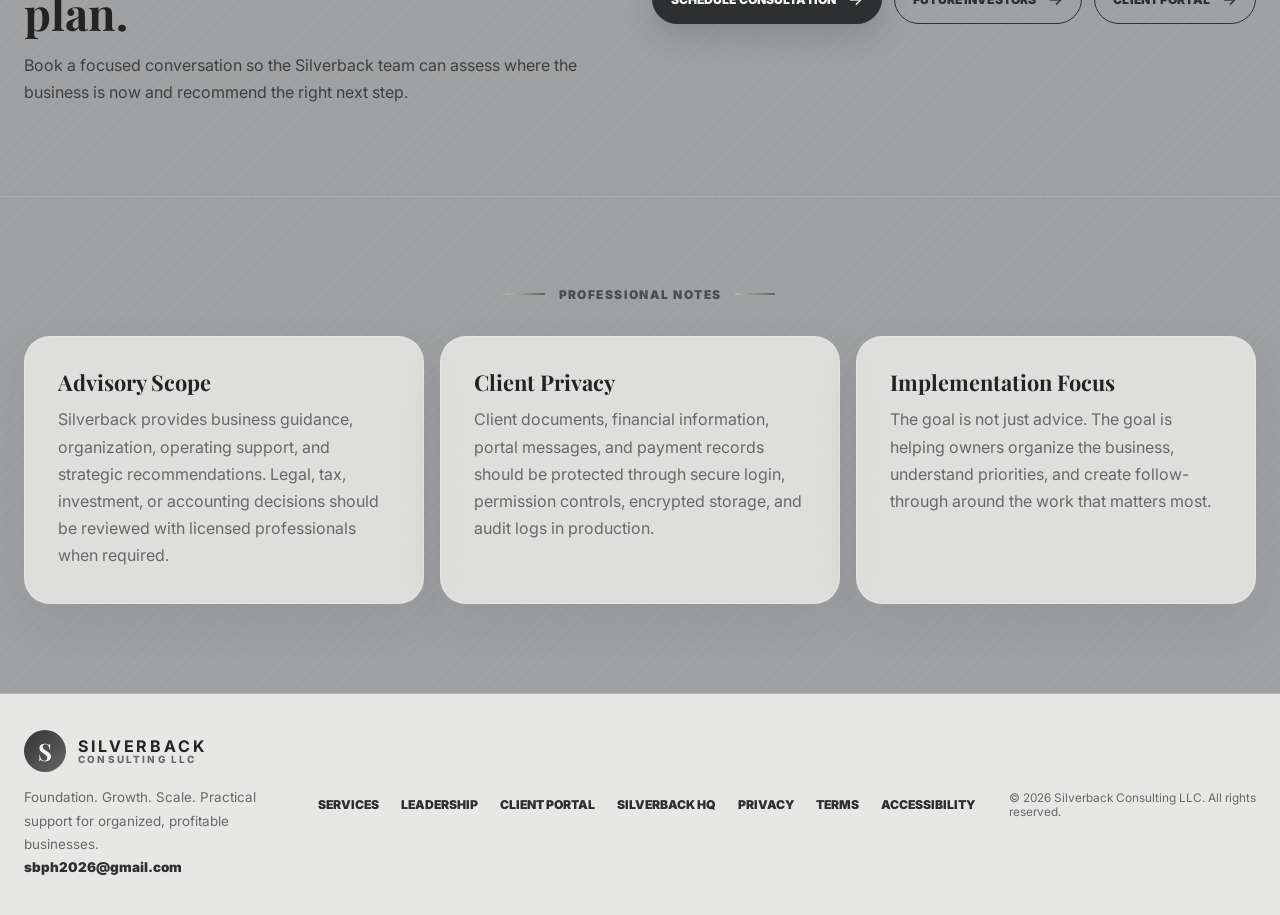
==== commit 80b16674: "Production hardening and CRM documentation update" ====
--- a/index.html
+++ b/index.html
@@ -312,7 +312,7 @@
         </div>
         <div class="leadership-grid" aria-label="Silverback Consulting leadership team">
           <article class="leader-card">
-            <img class="leader-photo" src="assets/aida-morales.png" alt="Aida Morales, Founder and CEO of Silverback Consulting">
+              <img class="leader-photo" src="aida-morales.png" alt="Aida Morales, Founder and CEO of Silverback Consulting">
             <div>
               <h3>Aida Morales</h3>
               <span>Founder & CEO</span>
@@ -320,7 +320,7 @@
             </div>
           </article>
           <article class="leader-card">
-            <img class="leader-photo" src="assets/michael-cocom.png?v=crop-1" alt="Michael Cocom, Co-Founder and Managing Partner of Silverback Consulting">
+              <img class="leader-photo" src="michael-cocom.png?v=crop-1" alt="Michael Cocom, Co-Founder and Managing Partner of Silverback Consulting">
             <div>
               <h3>Michael Cocom</h3>
               <span>Co-Founder & Managing Partner</span>
@@ -328,50 +328,14 @@
             </div>
           </article>
           <article class="leader-card">
-            <img class="leader-photo" src="assets/patrick-jablonski.jpg" alt="Patrick Jablonski, Strategic Technology Partner for Silverback Consulting">
+              <img class="leader-photo" src="patrick-jablonski.jpg" alt="Patrick Jablonski, Strategic Technology Partner for Silverback Consulting">
             <div>
               <h3>Patrick Jablonski</h3>
               <span>Strategic Technology Partner</span>
-              <p>Founder & Lead Solutions Architect of Pat In The Cloud, supporting Silverback with secure CRM, automation, cloud, cybersecurity, and client portal systems.</p>
+              <p>Strategic Technology Partner through Pat In The Cloud, supporting Silverback with secure CRM, automation, cloud, cybersecurity, and client portal systems.</p>
             </div>
           </article>
         </div>
-        <article class="technology-partner-card" aria-labelledby="patrick-technology-partner">
-          <div class="partner-bio">
-            <p class="eyebrow">Strategic Technology Partner</p>
-            <h3 id="patrick-technology-partner">Patrick Jablonski</h3>
-            <span>Founder & Lead Solutions Architect - Pat In The Cloud</span>
-            <p>
-              Patrick Jablonski is the Founder and Lead Solutions Architect of Pat In The Cloud, where he specializes in designing secure, scalable, AI-powered business technology solutions.
-            </p>
-            <p>
-              As Silverback Consulting's Strategic Technology Partner, Patrick architects and maintains the firm's technology ecosystem while helping clients modernize operations through cloud technologies, automation, artificial intelligence, and cybersecurity best practices.
-            </p>
-          </div>
-          <div class="partner-capabilities" aria-label="Patrick Jablonski technology responsibilities">
-            <span>Enterprise CRM Development</span>
-            <span>AI Business Automation</span>
-            <span>Azure Cloud Architecture</span>
-            <span>Secure Client Portal Development</span>
-            <span>Owner Command Center</span>
-            <span>Cybersecurity Architecture</span>
-            <span>AI Marketing Systems</span>
-            <span>Website Engineering</span>
-            <span>Business Intelligence Dashboards</span>
-            <span>Future SaaS Product Development</span>
-          </div>
-          <p class="partner-close">
-            Patrick works closely with Silverback Consulting leadership to ensure every technology solution is secure, scalable, production-ready, and designed for long-term business growth.
-          </p>
-          <div class="powered-by-card">
-            <div class="pitc-lockup" aria-label="Pat In The Cloud logo">
-              <span class="pitc-mark">P</span>
-              <span><strong>Pat In The Cloud</strong><small>Technology Platform Partner</small></span>
-            </div>
-            <p>Technology Platform Designed & Engineered by Pat In The Cloud</p>
-            <a class="button button-outline partner-link" href="https://patinthecloud.com/" target="_blank" rel="noopener noreferrer">Visit Pat In The Cloud <span aria-hidden="true">-></span></a>
-          </div>
-        </article>
       </section>
 
       <section class="case-section" id="case-studies">
